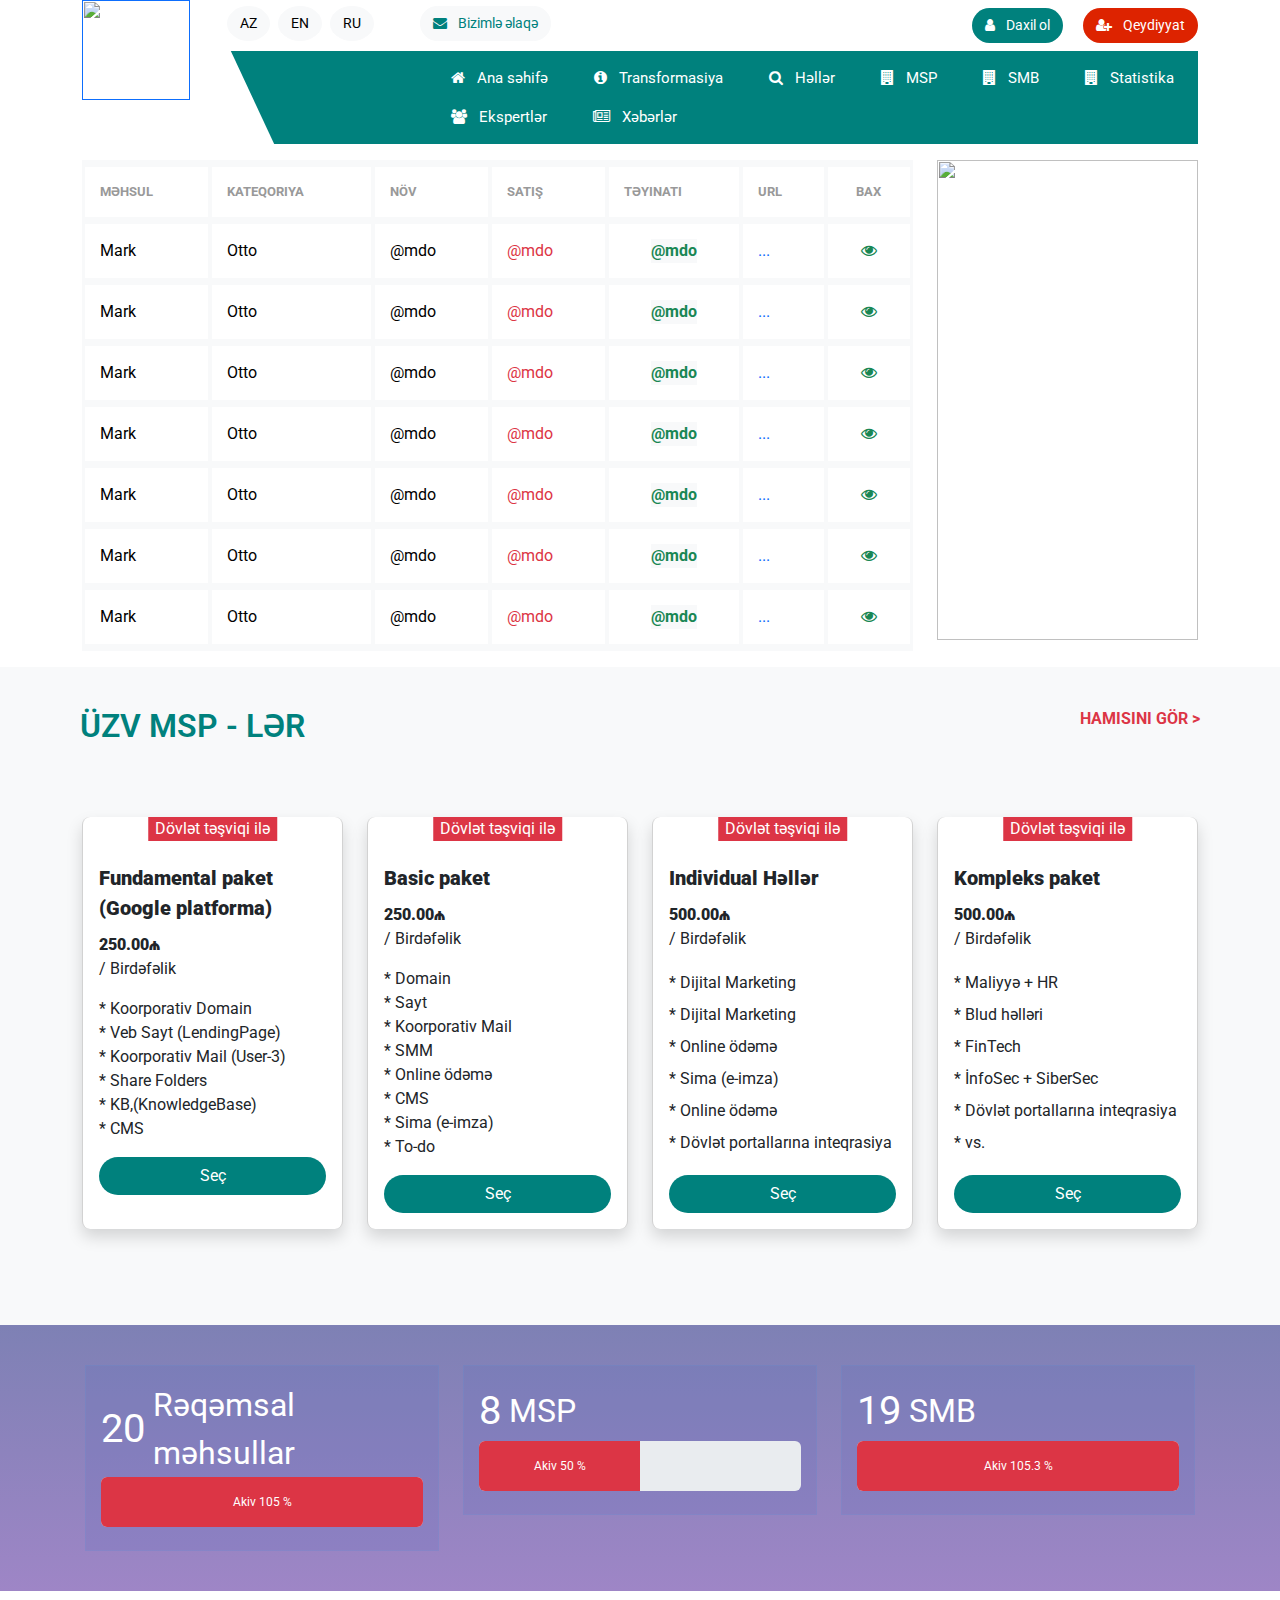
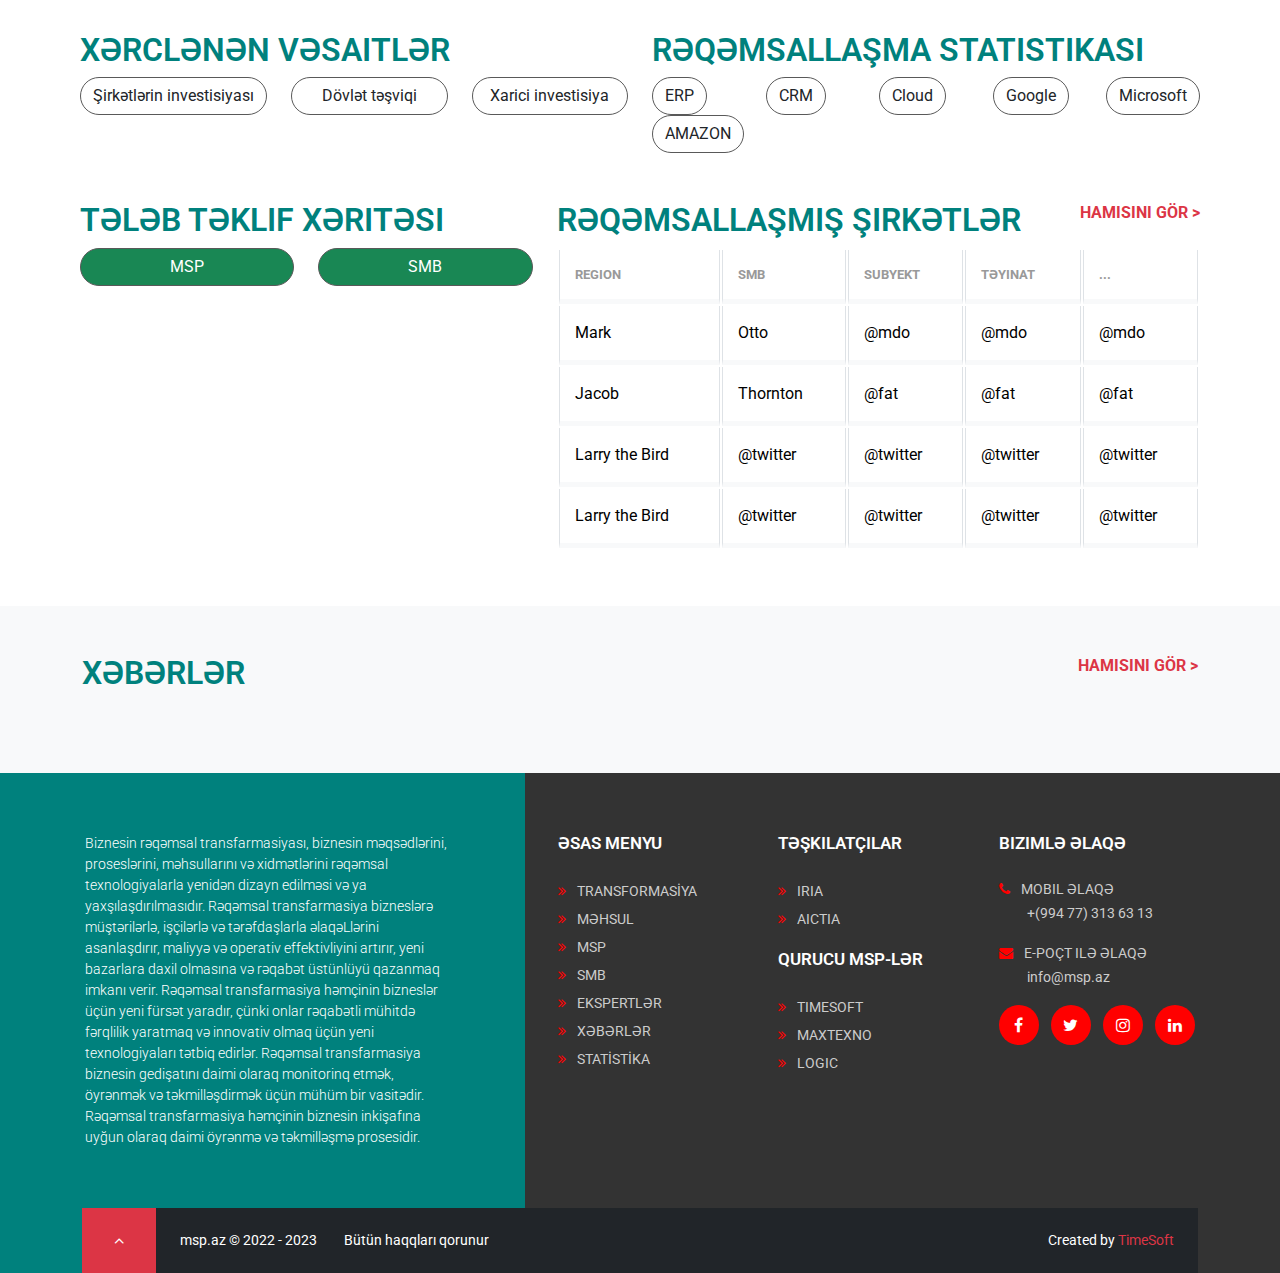
==== msp-admin/index.html @ 0e72c8ff "Add files via upload" ====
<!DOCTYPE html>
<html lang="en">

<head>
    <meta charset="UTF-8">
    <meta http-equiv="X-UA-Compatible" content="IE=edge">
    <meta name="viewport" content="width=device-width, initial-scale=1.0">
    <title>Ana Səhifə</title>
    <link rel="stylesheet" href="https://cdn.jsdelivr.net/npm/bootstrap@5.3.0/dist/css/bootstrap.min.css">
    <link rel="stylesheet" href="https://cdn.jsdelivr.net/npm/bootstrap@5.3.0/dist/js/bootstrap.bundle.min.js">
    <link rel="stylesheet" href="extra.css">
    <link rel="stylesheet" href="https://cdnjs.cloudflare.com/ajax/libs/font-awesome/4.7.0/css/font-awesome.min.css">
    <!-- owl carousel -->
    <link rel="stylesheet" href="https://cdnjs.cloudflare.com/ajax/libs/OwlCarousel2/2.3.4/assets/owl.carousel.min.css"
        integrity="sha512-tS3S5qG0BlhnQROyJXvNjeEM4UpMXHrQfTGmbQ1gKmelCxlSEBUaxhRBj/EFTzpbP4RVSrpEikbmdJobCvhE3g=="
        crossorigin="anonymous" referrerpolicy="no-referrer" />
    <link rel="stylesheet"
        href="https://cdnjs.cloudflare.com/ajax/libs/OwlCarousel2/2.3.4/assets/owl.theme.default.min.css"
        integrity="sha512-sMXtMNL1zRzolHYKEujM2AqCLUR9F2C4/05cdbxjjLSRvMQIciEPCQZo++nk7go3BtSuK9kfa/s+a4f4i5pLkw=="
        crossorigin="anonymous" referrerpolicy="no-referrer" />
</head>

<body>



    <header>

        <div class="container d-lg-flex">

            <a href="" class="logobefore">
                <img class="logo" src="/images/logomsp.png" alt="">
            </a>

            <div class="right-side mt-2">

                <div class="top-right-side text-end">

                    <button class="btn btn-login-color me-3 r20">

                        <i class="fa fa-user text-white me-2"></i>

                        <span class="text-white login">Daxil ol</span>

                    </button>

                    <button class="btn btn-registr-color r20">

                        <i class="fa fa-user-plus text-white me-2"></i>

                        <span class="text-white registr">Qeydiyyat</span>

                    </button>
                </div>

                <nav class="navbar navbar-expand-lg navcolor mt-2">

                    <div class="offcanvas offcanvas-end" tabindex="-1" id="navbarSupportedContent"
                        aria-labelledby="myLabel">

                        <div class="offcanvas-header">

                            <div class="offcanvas-title" id="myLabel">
                                <a href="">
                                    <img class="logo" src="/images/logomsp.png" alt="">
                                </a>

                                <div class="offcanvas-button">

                                    <button class="btn btn-login">

                                        <i class="text-white fa fa-user me-2"></i>

                                        <span class="text-white login">Daxil ol</span>

                                    </button>

                                    <button class="btn btn-registr">

                                        <i class="text-white fa fa-user me-2"></i>

                                        <span class="text-white registr">Qeydiyyat</span>

                                    </button>

                                </div>

                            </div>


                            <button type="button" class="btn-close text-reset" data-bs-dismiss="offcanvas"
                                aria-label="Kapat"></button>

                        </div>

                        <div class="offcanvas-body">

                            <ul class="navbar-nav">

                                <li class="nav-item">

                                    <a class="nav-link text-white" href="#">

                                        <i class="fa fa-home me-2"></i>

                                        <span class="btn-close-canvas">Ana səhifə</span>

                                    </a>

                                </li>

                                <li class="nav-item">

                                    <a class="nav-link text-white" href="#">

                                        <i class="fa fa-info-circle me-2"></i>

                                        <span class="btn-close-canvas">Transformasiya</span>

                                    </a>
                                </li>

                                <li class="nav-item">

                                    <a class="nav-link text-white" href="#">

                                        <i class="fa fa-search me-2">
                                            <!-- <img src="/images/gear.png" alt="" style="width:16px ;height:16px ;"> -->
                                        </i>

                                        <span class="btn-close-canvas">Həllər</span>

                                    </a>
                                </li>

                                <li class="nav-item">

                                    <a class="nav-link text-white" href="#">

                                        <i class="fa fa-building me-2"></i>

                                        <span class="btn-close-canvas">MSP</span>

                                    </a>
                                </li>

                                <li class="nav-item">

                                    <a class="nav-link text-white" href="#">

                                        <i class="fa fa-building me-2"></i>

                                        <span class="btn-close-canvas">SMB</span>

                                    </a>
                                </li>

                                <li class="nav-item">

                                    <a class="nav-link text-white" href="#">

                                        <i class="fa fa-building me-2"></i>

                                        <span class="btn-close-canvas">Statistika</span>

                                    </a>
                                </li>

                                <li class="nav-item">

                                    <a class="nav-link text-white" href="#">

                                        <i class="fa fa-users me-2"></i>

                                        <span class="btn-close-canvas">Ekspertlər</span>

                                    </a>
                                </li>

                                <li class="nav-item">

                                    <a class="nav-link text-white" href="#">

                                        <i class="fa fa-newspaper-o me-2"></i>

                                        <span class="btn-close-canvas">Xəbərlər</span>

                                    </a>
                                </li>

                                <li class="d-none d-lg-block">

                                    <a class="btn btn-light contact">

                                        <i class="fa fa-envelope me-2 textgreen"></i>

                                        <span class="textgreen btn-close-canvas">Bizimlə əlaqə</span>

                                    </a>

                                </li>

                                <hr>

                                <div class="offcanvas-lang d-lg-none">

                                    <div class="d-block mb-3">

                                        <i class=" fa fa-language me-2"></i>

                                        <span>Dili dəyişin</span>

                                    </div>

                                    <div class="d-flex">

                                        <li class="btn btn-light me-2">AZ</li>

                                        <li class="btn btn-light me-2">EN</li>

                                        <li class="btn btn-light ">RU</li>

                                    </div>

                                </div>

                            </ul>

                        </div>

                        <ul class="languages">

                            <li class="btn btn-light rounded-circle me-2">AZ</li>

                            <li class="btn btn-light rounded-circle me-2">EN</li>

                            <li class="btn btn-light rounded-circle">RU</li>

                        </ul>
                    </div>

                    <div class="ms-auto d-flex">

                        <li class="d-lg-none me-5 list-unstyled">

                            <a class="btn btn-light contact-us">

                                <i class="fa fa-envelope me-2"></i>

                                <span class="contact">Bizimlə əlaqə</span>

                            </a>

                        </li>

                        <button type="button" class="navbar-toggler" data-bs-toggle="offcanvas"
                            data-bs-toggle="collapse" data-bs-target="#navbarSupportedContent"
                            aria-label="menüyü açma kapama butonu" aria-expanded="false">

                            <span class="navbar-toggler-icon"></span>
                        </button>
                    </div>

                </nav>

            </div>
        </div>
    </header>

    <section class="section-one mt-3">

        <div class="container-lg">

            <div class="row">

                <div class="col-lg-9 col-md-12">

                    <div class="responsive-table border-0 w-100">

                        <table class="table table-bordered table-custom big-shadow">

                            <thead class="bg-white">

                                <tr>
                                    <th scope="col" class="text-uppercase">Məhsul</th>
                                    <th scope="col" class="text-uppercase">Kateqoriya</th>
                                    <th scope="col" class="text-uppercase">Növ</th>
                                    <th scope="col" class="text-uppercase">Satış</th>
                                    <th scope="col" class="text-uppercase">Təyinatı</th>
                                    <th scope="col" class="text-uppercase">Url</th>
                                    <th scope="col" class="text-uppercase d-flex justify-content-center">Bax</th>
                                </tr>

                            </thead>

                            <tbody class="nowrap">

                                <tr>
                                    <td>Mark</td>
                                    <td>Otto</td>
                                    <td>@mdo</td>
                                    <td class="text-danger">@mdo</td>
                                    <td class="text-success fw-bold d-flex justify-content-center">
                                        <span class="bg-light">
                                            @mdo
                                        </span>
                                    </td>
                                    <td class="text-primary">...</td>
                                    <td class="d-flex justify-content-center cursor">
                                        <a class="text-decoration-none">
                                            <i class="fa fa-eye text-success"></i>
                                        </a>
                                    </td>
                                </tr>
                                <tr>
                                    <td>Mark</td>
                                    <td>Otto</td>
                                    <td>@mdo</td>
                                    <td class="text-danger">@mdo</td>
                                    <td class="text-success fw-bold d-flex justify-content-center">
                                        <span class="bg-light">
                                            @mdo
                                        </span>
                                    </td>
                                    <td class="text-primary">...</td>
                                    <td class="d-flex justify-content-center cursor">
                                        <a class="text-decoration-none">
                                            <i class="fa fa-eye text-success"></i>
                                        </a>
                                    </td>
                                </tr>
                                <tr>
                                    <td>Mark</td>
                                    <td>Otto</td>
                                    <td>@mdo</td>
                                    <td class="text-danger">@mdo</td>
                                    <td class="text-success fw-bold d-flex justify-content-center">
                                        <span class="bg-light">
                                            @mdo
                                        </span>
                                    </td>
                                    <td class="text-primary">...</td>
                                    <td class="d-flex justify-content-center cursor">
                                        <a class="text-decoration-none">
                                            <i class="fa fa-eye text-success"></i>
                                        </a>
                                    </td>
                                </tr>
                                <tr>
                                    <td>Mark</td>
                                    <td>Otto</td>
                                    <td>@mdo</td>
                                    <td class="text-danger">@mdo</td>
                                    <td class="text-success fw-bold d-flex justify-content-center">
                                        <span class="bg-light">
                                            @mdo
                                        </span>
                                    </td>
                                    <td class="text-primary">...</td>
                                    <td class="d-flex justify-content-center cursor">
                                        <a class="text-decoration-none">
                                            <i class="fa fa-eye text-success"></i>
                                        </a>
                                    </td>
                                </tr>
                                <tr>
                                    <td>Mark</td>
                                    <td>Otto</td>
                                    <td>@mdo</td>
                                    <td class="text-danger">@mdo</td>
                                    <td class="text-success fw-bold d-flex justify-content-center">
                                        <span class="bg-light">
                                            @mdo
                                        </span>
                                    </td>
                                    <td class="text-primary">...</td>
                                    <td class="d-flex justify-content-center cursor">
                                        <a class="text-decoration-none">
                                            <i class="fa fa-eye text-success"></i>
                                        </a>
                                    </td>
                                </tr>
                                <tr>
                                    <td>Mark</td>
                                    <td>Otto</td>
                                    <td>@mdo</td>
                                    <td class="text-danger">@mdo</td>
                                    <td class="text-success fw-bold d-flex justify-content-center">
                                        <span class="bg-light">
                                            @mdo
                                        </span>
                                    </td>
                                    <td class="text-primary">...</td>
                                    <td class="d-flex justify-content-center cursor">
                                        <a class="text-decoration-none">
                                            <i class="fa fa-eye text-success"></i>
                                        </a>
                                    </td>
                                </tr>
                                <tr>
                                    <td>Mark</td>
                                    <td>Otto</td>
                                    <td>@mdo</td>
                                    <td class="text-danger">@mdo</td>
                                    <td class="text-success fw-bold d-flex justify-content-center">
                                        <span class="bg-light">
                                            @mdo
                                        </span>
                                    </td>
                                    <td class="text-primary">...</td>
                                    <td class="d-flex justify-content-center cursor">
                                        <a class="text-decoration-none">
                                            <i class="fa fa-eye text-success"></i>
                                        </a>
                                    </td>
                                </tr>
                            </tbody>

                        </table>
                    </div>

                </div>

                <div class="col-lg-3 col-md-12">

                    <img src="/images/banner.png" alt="" class="banner">

                </div>

            </div>

        </div>

    </section>

    <section class="section-two bg-light">

        <div class="container p4010">

            <div class="section-title d-flex justify-content-between">

                <h3 class="text-uppercase textcolor pb-4 cursor">Üzv msp - lər</h3>

                <p class="text-uppercase text-danger cursor"> Hamısını gör ></p>

            </div>

            <div class="owl-carousel owl-theme cursor mb-5">

                <div class="card zoom-img border-0 rounded-0 overflow-hidden">

                    <div class="img-style overflow-hidden">

                        <img src="/images/destec.jpg" class="img-fluid">

                    </div>
                    <div class="card-body text-center bg-white">

                        <p class="card-text">Some content</p>

                    </div>
                </div>

                <div class="card zoom-img border-0 rounded-0 overflow-hidden">

                    <div class="img-style overflow-hidden">

                        <img src="/images/image-80.jpg" class="img-fluid">

                    </div>
                    <div class="card-body text-center bg-white">

                        <p class="card-text">Some content</p>

                    </div>
                </div>

                <div class="card zoom-img border-0 rounded-0 overflow-hidden">

                    <div class="img-style overflow-hidden">

                        <img src="/images/max.png" class="img-fluid">

                    </div>
                    <div class="card-body text-center bg-white">

                        <p class="card-text">Some content</p>

                    </div>
                </div>

                <div class="card zoom-img border-0 rounded-0 overflow-hidden">

                    <div class="img-style overflow-hidden">

                        <img src="/images/noLogo.jpg" class="img-fluid">

                    </div>
                    <div class="card-body text-center bg-white">

                        <p class="card-text">Some content</p>

                    </div>
                </div>

                <div class="card zoom-img border-0 rounded-0 overflow-hidden">

                    <div class="img-style overflow-hidden">

                        <img src="/images/timesoft.jpg" class="img-fluid">

                    </div>
                    <div class="card-body text-center bg-white">

                        <p class="card-text">Some content</p>

                    </div>
                </div>

                <div class="card zoom-img border-0 rounded-0 overflow-hidden">

                    <div class="img-style overflow-hidden">

                        <img src="/images/wegros.jpg" class="img-fluid">

                    </div>
                    <div class="card-body text-center bg-white">

                        <p class="card-text">Some content</p>

                    </div>
                </div>

                <div class="card zoom-img border-0 rounded-0 overflow-hidden">

                    <div class="img-style overflow-hidden">

                        <img src="/images/yer.jpg" class="img-fluid">

                    </div>
                    <div class="card-body text-center bg-white">

                        <p class="card-text">Some content</p>
                    </div>
                </div>
            </div>
        </div>

    </section>

    <section class="section-three bg-light">

        <div class="container pb-5">

            <div class="row d-flex text-center">

                <div class="col-12 col-md-6 col-lg-6 col-xl-3 pb-5">

                    <div
                        class="card postion-relative d-block border-top-0 border-bottom-0 p-3 shadow h-100 w-100 rounded-3 text-start">

                        <div
                            class="bg-danger w-50 text-white text-center mb-4 position-absolute top-0 start-50 translate-middle-x">
                            Dövlət təşviqi ilə</div>

                        <div class="fw900 fs20 mp1015">Fundamental paket (Google platforma)</div>

                        <div class="fw900 fs40"> 250.00₼</div>

                        <div class="mb-3">/ Birdəfəlik</div>

                        <div>
                            <span>*</span>
                            <span>Koorporativ Domain</span>
                        </div>

                        <div>
                            <span>*</span>
                            <span>Veb Sayt (LendingPage)</span>
                        </div>

                        <div>
                            <span>*</span>
                            <span>Koorporativ Mail (User-3)</span>
                        </div>

                        <div>
                            <span>*</span>
                            <span>Share Folders</span>
                        </div>

                        <div>
                            <span>*</span>
                            <span>KB,(KnowledgeBase)</span>
                        </div>

                        <div class="mb-3">
                            <span>*</span>
                            <span>CMS</span>
                        </div>

                        <button type="button" class="btn w-100 rounded-5 text-white">Seç</button>

                    </div>
                </div>

                <div class="col-12 col-md-6 col-lg-6 col-xl-3 pb-5">

                    <div class="card d-block border-top-0 border-bottom-0 p-3 shadow h-100 rounded-3 text-start">

                        <div
                            class="bg-danger w-50 text-white text-center position-absolute top-0 start-50 translate-middle-x">
                            Dövlət təşviqi ilə</div>

                        <div class="fw900 fs20 mp1015">Basic paket</div>

                        <div class="fw900 fs40">250.00₼</div>

                        <div class="mb-3">/ Birdəfəlik</div>

                        <div>
                            <span>*</span>
                            <span>Domain</span>
                        </div>

                        <div>
                            <span>*</span>
                            <span>Sayt</span>
                        </div>

                        <div>
                            <span>*</span>
                            <span>Koorporativ Mail</span>
                        </div>

                        <div>
                            <span>*</span>
                            <span>SMM</span>
                        </div>

                        <div>
                            <span>*</span>
                            <span>Online ödəmə</span>
                        </div>

                        <div>
                            <span>*</span>
                            <span>CMS</span>
                        </div>

                        <div>
                            <span>*</span>
                            <span>Sima (e-imza)</span>
                        </div>

                        <div class="mb-3">
                            <span>*</span>
                            <span>To-do</span>
                        </div>

                        <button type="button" class="btn w-100 rounded-5 text-white">Seç</button>

                    </div>
                </div>
                <div class="col-12 col-md-6 col-lg-6 col-xl-3 pb-5">

                    <div class="card d-block border-top-0 border-bottom-0 p-3 shadow h-100 rounded-3 text-start">

                        <div
                            class="bg-danger w-50 text-white text-center position-absolute top-0 start-50 translate-middle-x">
                            Dövlət təşviqi ilə</div>

                        <div class="fw900 fs20 mp1015">Individual Həllər</div>

                        <div class="fw900 fs40">500.00₼</div>

                        <div class="mb-3">/ Birdəfəlik</div>

                        <div class="lh-lg">
                            <span>*</span>
                            <span>Dijital Marketing</span>
                        </div>

                        <div class="lh-lg">
                            <span>*</span>
                            <span>Dijital Marketing</span>
                        </div>

                        <div class="lh-lg">
                            <span>*</span>
                            <span>Online ödəmə</span>
                        </div>

                        <div class="lh-lg">
                            <span>*</span>
                            <span>Sima (e-imza)</span>
                        </div>

                        <div class="lh-lg">
                            <span>*</span>
                            <span>Online ödəmə</span>
                        </div>

                        <div class="mb-3 lh-lg">
                            <span>*</span>
                            <span>Dövlət portallarına inteqrasiya</span>
                        </div>

                        <button type="button" class="btn w-100 rounded-5 text-white">Seç</button>

                    </div>
                </div>
                <div class="col-12 col-md-6 col-lg-6 col-xl-3 pb-5">

                    <div class="card d-block border-top-0 border-bottom-0 p-3 shadow h-100 rounded-3 text-start">

                        <div
                            class="bg-danger w-50 text-white text-center position-absolute top-0 start-50 translate-middle-x">
                            Dövlət təşviqi ilə</div>

                        <div class="fw900 fs20 mp1015">Kompleks paket</div>

                        <div class="fw900 fs40">500.00₼</div>

                        <div class="mb-3">/ Birdəfəlik</div>

                        <div class="lh-lg">
                            <span>*</span>
                            <span>Maliyyə + HR</span>
                        </div>

                        <div class="lh-lg">
                            <span>*</span>
                            <span>Blud həlləri</span>
                        </div>

                        <div class="lh-lg">
                            <span>*</span>
                            <span>FinTech</span>
                        </div>

                        <div class="lh-lg">
                            <span>*</span>
                            <span>İnfoSec + SiberSec</span>
                        </div>

                        <div class="lh-lg">
                            <span>*</span>
                            <span>Dövlət portallarına inteqrasiya</span>
                        </div>

                        <div class="mb-3 lh-lg">
                            <span>*</span>
                            <span>vs.</span>
                        </div>

                        <button type="button" class="btn w-100 rounded-5 text-white">Seç</button>

                    </div>
                </div>
            </div>
        </div>
    </section>

    <section class="section-four bgpink">

        <div class="container p4015">

            <div class="row">

                <div class="col-lg-4 col-md-6">

                    <div class="card-custom text-white">

                        <div class="d-flex align-items-center card-header">

                            <div class="me-2 fs-1">20</div>

                            <div class="fs-2">Rəqəmsal məhsullar</div>

                        </div>

                        <div class="progress mb-2">

                            <div class="progress-bar bg-danger" role="progressbar" style="width: 105%;"
                                aria-valuenow="105" aria-valuemin="0" aria-valuemax="100">Akiv 105 %
                            </div>
                        </div>
                    </div>
                </div>

                <div class="col-lg-4 col-md-6">

                    <div class="card-custom text-white">

                        <div class="text-uppercase d-flex align-items-center card-header">

                            <div class="me-2 fs-1">8</div>

                            <div class="fs-2">msp</div>
                        </div>

                        <div class="progress mb-2">

                            <div class="progress-bar bg-danger" role="progressbar" style="width: 50%;"
                                aria-valuenow="105" aria-valuemin="0" aria-valuemax="100">Akiv 50 %
                            </div>
                        </div>
                    </div>
                </div>

                <div class="col-lg-4 col-md-6">

                    <div class="card-custom text-white">

                        <div class="text-uppercase d-flex align-items-center card-header">

                            <div class="me-2 fs-1">19</div>

                            <div class="fs-2">smb</div>
                        </div>

                        <div class="progress mb-2">

                            <div class="progress-bar bg-danger" role="progressbar" style="width: 105.3%;"
                                aria-valuenow="105" aria-valuemin="0" aria-valuemax="100">Akiv 105.3 %
                            </div>
                        </div>
                    </div>
                </div>
            </div>
        </div>

    </section>

    <section class="section-five">

        <div class="container p4010">

            <div class="row">

                <div class="col-xl-6 col-12 mb-5">

                    <h1 class="text-uppercase textcolor cursor">Xərclənən vəsaitlər</h1>

                    <div class="row">

                        <div class="col">

                            <button class="btn text-nowrap rounded-pill w-100">Şirkətlərin investisiyası</button>
                        </div>

                        <div class="col">

                            <button class="btn text-nowrap rounded-pill w-100"> Dövlət təşviqi</button>

                        </div>

                        <div class="col">

                            <button class="btn text-nowrap rounded-pill w-100">Xarici investisiya</button>
                        </div>
                    </div>
                </div>

                <div class="col-xl-6 col-12 mb-5">

                    <h1 class="text-uppercase textcolor cursor">Rəqəmsallaşma statistikası</h1>

                    <div class="row">

                        <div class="col">

                            <button class="btn text-nowrap rounded-pill">ERP</button>

                        </div>

                        <div class="col">

                            <button class="btn text-nowrap rounded-pill">CRM</button>

                        </div>

                        <div class="col">

                            <button class="btn text-nowrap rounded-pill">Cloud</button>

                        </div>

                        <div class="col">

                            <button class="btn text-nowrap rounded-pill">Google</button>

                        </div>

                        <div class="col">

                            <button class="btn text-nowrap rounded-pill">Microsoft</button>
                        </div>

                        <div class="col">

                            <button class="btn text-nowrap rounded-pill">AMAZON</button>

                        </div>
                    </div>

                </div>

                <div class="col-xl-5 col-12 mb-5 mb-xl-0">

                    <h1 class="text-uppercase textcolor">Tələb təklif xəritəsi</h1>

                    <div class="row">

                        <div class="col">

                            <button class="btn btn-success text-nowrap rounded-pill text-white w-100">MSP</button>
                        </div>

                        <div class="col">

                            <button class="btn btn-success text-nowrap rounded-pill text-white w-100">SMB</button>
                        </div>

                    </div>
                </div>

                <div class="col-xl-7 col-12">

                    <div class="section-title d-flex justify-content-between">

                        <h1 class="text-uppercase textcolor">Rəqəmsallaşmış şirkətlər</h1>

                        <p class="text-uppercase text-danger cursor"> Hamısını gör ></p>

                    </div>

                    <div class="section-table">

                        <div class="table-responsive border-0 w-100">

                            <table class="table table-bordered table-custom bg-gray">

                                <thead class="bg-white">
                                    <tr>

                                        <th scope="col" class="text-uppercase">REGION</th>
                                        <th scope="col" class="text-uppercase">Smb</th>
                                        <th scope="col" class="text-uppercase">Subyekt</th>
                                        <th scope="col" class="text-uppercase">Təyinat</th>
                                        <th scope="col" class="text-uppercase">...</th>

                                    </tr>
                                </thead>

                                <tbody class="nowrap">
                                    <tr>

                                        <td>Mark</td>
                                        <td>Otto</td>
                                        <td>@mdo</td>
                                        <td>@mdo</td>
                                        <td>@mdo</td>

                                    </tr>
                                    <tr>

                                        <td>Jacob</td>
                                        <td>Thornton</td>
                                        <td>@fat</td>
                                        <td>@fat</td>
                                        <td>@fat</td>

                                    </tr>
                                    <tr>

                                        <td>Larry the Bird</td>
                                        <td>@twitter</td>
                                        <td>@twitter</td>
                                        <td>@twitter</td>
                                        <td>@twitter</td>

                                    </tr>
                                    <tr>

                                        <td>Larry the Bird</td>
                                        <td>@twitter</td>
                                        <td>@twitter</td>
                                        <td>@twitter</td>
                                        <td>@twitter</td>

                                    </tr>
                                </tbody>
                            </table>
                        </div>
                    </div>
                </div>
            </div>
        </div>
    </section>

    <section class="section-six bg-light pt-5 pb-5">

        <div class="container p4010">

            <div class="section-title d-flex justify-content-between">

                <h3 class="text-uppercase textcolor pb-4 cursor">Xəbərlər</h3>

                <p class="text-uppercase text-danger cursor"> Hamısını gör ></p>

            </div>

            <div class="owl-carousel owl-theme cursor">

                <div class="card zoom-img border-0 rounded-0">
                    <div class="img-style overflow-hidden">
                        <img src="images/326-1682561240.jpg" class="img-fluid">
                    </div>
                    <div class="card-body">
                        <div class="pb-2">
                            <i class="fa fa-calendar text-danger">
                            </i>
                            <span class="ps-2">Aug 12, 2020</span>
                        </div>
                        <span class="card-text fw-bolder">Lorem ipsum dolor sit amet consectetur
                            adipisicing elit</span>
                    </div>
                </div>

                <div class="card zoom-img border-0 rounded-0">
                    <div class="img-style overflow-hidden">

                        <img src="images/396-1682561340.jpg" class="img-fluid">
                    </div>
                    <div class="card-body">
                        <div class="pb-2">
                            <i class="fa fa-calendar text-danger">
                            </i>
                            <span class="ps-2">Aug 12, 2020</span>
                        </div>
                        <span class="card-text fw-bolder">Lorem ipsum dolor sit amet consectetur
                            adipisicing elit</span>
                    </div>
                </div>

                <div class="card zoom-img border-0 rounded-0">
                    <div class="img-style overflow-hidden">

                        <img src="images/537-1682560535.jpg" class="img-fluid">
                    </div>
                    <div class="card-body">
                        <div class="pb-2">
                            <i class="fa fa-calendar text-danger">
                            </i>
                            <span class="ps-2">Aug 12, 2020</span>
                        </div>
                        <span class="card-text fw-bolder">Lorem ipsum dolor sit amet consectetur
                            adipisicing elit</span>
                    </div>
                </div>

                <div class="card zoom-img border-0 rounded-0">
                    <div class="img-style overflow-hidden">

                        <img src="images/851-1682561037.jpg" class="img-fluid">
                    </div>
                    <div class="card-body">
                        <div class="pb-2">
                            <i class="fa fa-calendar text-danger">
                            </i>
                            <span class="ps-2">Aug 12, 2020</span>
                        </div>
                        <span class="card-text fw-bolder">Lorem ipsum dolor sit amet consectetur
                            adipisicing elit</span>
                    </div>
                </div>

                <div class="card zoom-img border-0 rounded-0">
                    <div class="img-style overflow-hidden">

                        <img src="images/770-1682560714.jpg" class="img-fluid">
                    </div>
                    <div class="card-body">
                        <div class="pb-2">
                            <i class="fa fa-calendar text-danger">
                            </i>
                            <span class="ps-2">Aug 12, 2020</span>
                        </div>
                        <span class="card-text fw-bolder">Lorem ipsum dolor sit amet consectetur
                            adipisicing elit</span>
                    </div>
                </div>

                <div class="card zoom-img border-0 rounded-0">
                    <div class="img-style overflow-hidden">

                        <img src="images/509-1682560820.jpg" class="img-fluid">
                    </div>
                    <div class="card-body">

                        <div class="pb-2">
                            <i class="fa fa-calendar text-danger">
                            </i>
                            <span class="ps-2">Aug 12, 2020</span>
                        </div>
                        <span class="card-text fw-bolder">Lorem ipsum dolor sit amet consectetur
                            adipisicing elit</span>

                    </div>
                </div>

                <div class="card zoom-img border-0 rounded-0">
                    <div class="img-style overflow-hidden">

                        <img src="images/986-1682560605.jpg" class="img-fluid">
                    </div>
                    <div class="card-body">

                        <div class="pb-2">
                            <i class="fa fa-calendar text-danger">
                            </i>
                            <span class="ps-2">Aug 12, 2020</span>
                        </div>
                        <span class="card-text fw-bolder">Lorem ipsum dolor sit amet consectetur
                            adipisicing elit</span>

                    </div>
                </div>
            </div>
        </div>
    </section>

    <footer>

        <div class="container top-side">

            <div class="row">

                <div class="col-12 col-lg-5 text-white">

                    <p class="footer-description">
                        Biznesin rəqəmsal transfarmasiyası, biznesin məqsədlərini, proseslərini, məhsullarını və
                        xidmətlərini rəqəmsal texnologiyalarla yenidən dizayn edilməsi və ya
                        yaxşılaşdırılmasıdır.
                        Rəqəmsal transfarmasiya bizneslərə müştərilərlə, işçilərlə və tərəfdaşlarla əlaqəLlərini
                        asanlaşdırır, maliyyə və operativ effektivliyini artırır, yeni bazarlara daxil olmasına
                        və
                        rəqabət üstünlüyü qazanmaq imkanı verir. Rəqəmsal transfarmasiya həmçinin bizneslər üçün
                        yeni
                        fürsət yaradır, çünki onlar rəqabətli mühitdə fərqlilik yaratmaq və innovativ olmaq üçün
                        yeni
                        texnologiyaları tətbiq edirlər. Rəqəmsal transfarmasiya biznesin gedişatını daimi olaraq
                        monitorinq etmək, öyrənmək və təkmilləşdirmək üçün mühüm bir vasitədir. Rəqəmsal
                        transfarmasiya
                        həmçinin biznesin inkişafına uyğun olaraq daimi öyrənmə və təkmilləşmə prosesidir.
                    </p>
                </div>
                <div class="col-12 col-lg-7 text-white footer-all">

                    <div class="row">

                        <div class="col-md-4 col-sm-6 first">

                            <div>
                                <h4 class="text-uppercase mb-4">Əsas menyu</h4>

                                <ul class="lh-lg">
                                    <li class="">
                                        <a href="">
                                            <i class="fa fa-angle-double-right me-2"></i>
                                            <span class="text-white">TRANSFORMASİYA</span>
                                        </a>
                                    </li>
                                    <li>
                                        <a href="">
                                            <i class="fa fa-angle-double-right me-2"></i>
                                            <span class="text-white">MƏHSUL</span>
                                        </a>
                                    </li>
                                    <li>
                                        <a href="">
                                            <i class="fa fa-angle-double-right me-2"></i>
                                            <span class="text-white">MSP</span>
                                        </a>
                                    </li>
                                    <li>
                                        <a href="">
                                            <i class="fa fa-angle-double-right me-2"></i>
                                            <span class="text-white">SMB</span>
                                        </a>
                                    </li>
                                    <li>
                                        <a href="">
                                            <i class="fa fa-angle-double-right me-2"></i>
                                            <span class="text-white">EKSPERTLƏR</span>

                                        </a>
                                    </li>
                                    <li>
                                        <a href="">
                                            <i class="fa fa-angle-double-right me-2"></i>
                                            <span class="text-white">XƏBƏRLƏR</span>
                                        </a>
                                    </li>
                                    <li>
                                        <a href="">
                                            <i class="fa fa-angle-double-right me-2"></i>
                                            <span class="text-white">STATİSTİKA</span>
                                        </a>
                                    </li>
                                </ul>
                            </div>


                        </div>
                        <div class="col-md-4 col-sm-6 second">

                            <div>
                                <h4 class="text-uppercase mb-4">Təşkilatçılar</h4>

                                <ul class="lh-lg">
                                    <li class="">
                                        <a href="">
                                            <i class="fa fa-angle-double-right me-2"></i>
                                            <span class="text-white">IRIA</span>
                                        </a>
                                    </li>
                                    <li>
                                        <a href="">
                                            <i class="fa fa-angle-double-right me-2"></i>
                                            <span class="text-white">AICTIA</span>
                                        </a>
                                    </li>

                                </ul>

                                <h4 class="text-uppercase mb-4">Qurucu msp-lər</h4>

                                <ul class="lh-lg">
                                    <li class="">
                                        <a href="">
                                            <i class="fa fa-angle-double-right me-2"></i>
                                            <span class="text-white">TIMESOFT</span>
                                        </a>
                                    </li>
                                    <li>
                                        <a href="">
                                            <i class="fa fa-angle-double-right me-2"></i>
                                            <span class="text-white">MAXTEXNO</span>
                                        </a>
                                    </li>
                                    <li>
                                        <a href="">
                                            <i class="fa fa-angle-double-right me-2"></i>
                                            <span class="text-white">LOGIC</span>
                                        </a>
                                    </li>

                                </ul>
                            </div>

                        </div>
                        <div class="col-md-4 col-sm-6 third">
                            <div>
                                <h4 class="text-uppercase mb-4">Bizimlə əlaqə</h4>

                                <div class="row">

                                    <div class="col-12 mb-3">

                                        <a href="" class="text-white text-uppercase">
                                            <i class="fa fa-phone me-2"></i>
                                            <span class="">mobil əlaqə</span><br>
                                            <span class="number">+(994 77) 313 63 13</span>
                                        </a>

                                    </div>

                                    <div class="col-12 mb-3">

                                        <a href="" class="text-white">
                                            <i class="fa fa-envelope me-2"></i>
                                            <span class="text-uppercase">e-poçt ilə əlaqə</span><br>
                                            <span class="info">info@msp.az</span>
                                        </a>

                                    </div>

                                    <div class="col-12">

                                        <div class="social-contact">


                                            <a href="" class="social-custom rounded-circle fs-4">
                                                <i class="fa fa-facebook text-white fs-6"></i>

                                            </a>

                                            <a href="" class="social-custom rounded-circle fs-4">
                                                <i class="fa fa-twitter text-white fs-6"></i>

                                            </a>

                                            <a href="" class="social-custom rounded-circle fs-4">
                                                <i class="fa fa-instagram text-white fs-6"></i>

                                            </a>

                                            <a href="" class="social-custom rounded-circle fs-4">
                                                <i class="fa fa-linkedin text-white fs-6"></i>

                                            </a>
                                        </div>
                                    </div>
                                </div>
                            </div>
                        </div>
                    </div>
                </div>
            </div>
        </div>

        <div class="container text-white bottom-side">

            <div class="footer-custom bg-dark d-flex">

                <div class="bg-danger w80">
                    <span class="d-flex justify-content-center align-items-center h-100">
                        <i class="fa fa-angle-up text-white"></i>
                    </span>
                </div>
                <div class="d-flex bottom-text justify-content-between align-items-center ps-4 pe-4 w-100">
                    <div>

                        <span class="me-4">
                            msp.az © 2022 - 2023
                        </span>

                        <span>
                            Bütün haqqları qorunur
                        </span>
                    </div>

                    <div class="">

                        <span class="timesoft">
                            Created by
                            <span class="text-danger">TimeSoft</span>
                        </span>
                    </div>

                </div>
            </div>
        </div>
    </footer>





    <script src="https://cdn.jsdelivr.net/npm/@popperjs/core@2.11.8/dist/umd/popper.min.js"
        integrity="sha384-I7E8VVD/ismYTF4hNIPjVp/Zjvgyol6VFvRkX/vR+Vc4jQkC+hVqc2pM8ODewa9r"
        crossorigin="anonymous"></script>
    <script src="https://cdn.jsdelivr.net/npm/bootstrap@5.3.0/dist/js/bootstrap.min.js"
        integrity="sha384-fbbOQedDUMZZ5KreZpsbe1LCZPVmfTnH7ois6mU1QK+m14rQ1l2bGBq41eYeM/fS"
        crossorigin="anonymous"></script>
    <script src="https://cdnjs.cloudflare.com/ajax/libs/jquery/3.7.0/jquery.min.js"
        integrity="sha512-3gJwYpMe3QewGELv8k/BX9vcqhryRdzRMxVfq6ngyWXwo03GFEzjsUm8Q7RZcHPHksttq7/GFoxjCVUjkjvPdw=="
        crossorigin="anonymous" referrerpolicy="no-referrer"></script>
    <script src="https://cdnjs.cloudflare.com/ajax/libs/OwlCarousel2/2.3.4/owl.carousel.min.js"></script>

    <script src="index.js"></script>
</body>

</html>
---- msp-admin/extra.css ----
@import url('https://fonts.googleapis.com/css2?family=Roboto+Serif:ital,wght@0,100;0,200;1,100&family=Roboto:ital,wght@0,100;0,300;0,400;0,900;1,100;1,300;1,400;1,500;1,700;1,900&display=swap');

* {
    margin: 0;
    padding: 0;
    box-sizing: border-box;
    font-family: 'Roboto', sans-serif;
}

.cursor {
    cursor: pointer
}

/* header */

header .container a .logo {
    width: 108px;
    height: 100px;
    position: relative;
    z-index: 1;
}

header .container a.logobefore::before {
    content: '';
    position: absolute;
    background-color: #fff;
    transform: skewX(25deg);
    z-index: 1;
}

header .container .right-side .top-right-side .btn-login-color {
    background-color: #00817d;
    font-size: 14px;
    border-radius: 20px;
}

header .container .right-side .top-right-side .btn-registr-color {
    background-color: #dd2300;
    font-size: 14px;
    border-radius: 20px;
}

.navbar.navcolor {
    background-color: #00817d;
}

.navbar .offcanvas .navbar-nav .nav-item {
    padding: 0 15px;
}

.navbar .offcanvas .navbar-nav .nav-item:hover {
    background: rgba(255, 255, 255, .1);
    border-radius: 20px;
}

.navbar .offcanvas li .btn .textgreen {
    color: #00817d
}

.offcanvas .languages {
    list-style-type: none;
    display: flex;
    position: absolute;
    left: 5px;
    top: -45px;
}

.offcanvas .languages li {
    font-size: 14px;
}

.offcanvas .languages li:hover {
    background-color: #00817d;
    color: #fff;
}

.navbar .offcanvas .offcanvas-body .contact {
    position: absolute;
    left: 230px;
    top: -45px;
    border-radius: 50px;
    font-size: 14px;
    font-weight: 400;
}

@media screen and (max-width:992px) {
    header .container a .logo {
        position: absolute;
        z-index: 1;
        top: 12px;
        left: 20px;
        width: 60px;
        height: 60px;
    }

    header .container a.logobefore::before {
        display: none;
    }

    header .container .right-side .btn-login-color,
    .btn-registr-color {
        display: none;
    }

    header .container {
        max-width: 100%;

    }

    .navbar.navcolor {
        background-color: #fff;
    }

    .navbar .offcanvas .offcanvas-body {
        margin-top: 15px;
        background-color: #00817d;
        font-size: 16px;

    }

    .navbar .offcanvas .offcanvas-header .offcanvas-title .offcanvas-button {
        margin-left: 100px;
    }

    .navbar .offcanvas .offcanvas-header .offcanvas-title .offcanvas-button .btn-login {
        background-color: #00817d;
        font-size: 14px;
        border-radius: 20px;
    }

    .navbar .offcanvas .offcanvas-header .offcanvas-title .offcanvas-button .btn-registr {
        background-color: #dd2300;
        font-size: 14px;
        border-radius: 20px;

    }

    .navbar .offcanvas .offcanvas-body .offcanvas-lang {
        margin: 15px 15px;
        font-size: 16px;
        color: white;
    }

    .navbar .contact-us {
        border-radius: 50px;
        font-size: 14px;
        font-weight: 400;
    }

    .navbar .contact-us .fa-envelope,
    .contact {
        color: #00817d;
    }
}

@media screen and (min-width:992px) {

    .container .right-side .navbar {
        font-size: 13px;
    }

    .navbar .offcanvas-body .navbar-nav {
        flex-wrap: wrap;
        padding-left: 115px;
    }

    header .container a.logobefore::before {
        height: 140px;
        width: 140px;
    }
}

@media screen and (min-width:1200px) {
    .container .right-side .navbar {
        font-size: 15px;
    }

    .navbar .offcanvas-body .navbar-nav {
        padding-left: 238px;
    }

    header .container a.logobefore::before {
        height: 150px;
        width: 160px;
    }
}

@media screen and (min-width:1400px) {
    .container .right-side .navbar {
        font-size: 15px;
    }

    .navbar .offcanvas-body .navbar-nav {
        padding-left: 150px;
    }

    header .container a.logobefore::before {
        height: 110px;
        width: 140px;
    }
}

/* section one */
.table-custom {
    border-collapse: inherit;
    border-spacing: 2px;
}

.section-one .responsive-table .big-shadow {
    /* box-shadow: 0 0 40px 0 rgba(0, 0, 0, .1); */
    background-color: #f8f9fa;
}

.section-one .responsive-table .table-custom th {
    font-size: 13px;
    color: #999;
    border-bottom: 5px solid #f8f9fa;
    border-right: 1px solid #f8f9fa;
    border-left: 1px solid #f8f9fa;
    border-top: 5px solid #f8f9fa;

}

.section-one .responsive-table .table-custom td {
    border-bottom: 5px solid #f8f9fa;
    border-right: 1px solid #f8f9fa;
    border-left: 1px solid #f8f9fa;
}

.table-custom th {
    font-size: 13px;
    color: #999;
    border-bottom: 5px solid #f8f9fa;
}

.table-custom td {
    border-bottom: 5px solid #f8f9fa;
}

.table-custom thead tr th {
    padding: 15px;
}

.table-custom tbody tr td {
    padding: 15px;
}

tbody.nowrap {
    white-space: nowrap;
}

.banner {
    width: 100%;
    height: 480px;
    object-fit: cover;
}

@media screen and (max-width:604px) {
    .section-one .responsive-table {
        overflow-x: auto;
    }
}

@media screen and (max-width:992px) {
    .banner {
        object-fit: none;
    }
}

/* section two */
.section-two .container.p4010 {
    padding: 40px 10px;
}

.section-two .container .section-title .textcolor {
    color: #00817d;
    font-weight: 600;
    font-size: 32px;
}

.section-two .container .section-title p {
    font-weight: 700;
}

.section-two .card .card-body {
    color: #007ad9;
    font-weight: 600;
}

.section-two .container .owl-carousel .zoom-img .img-style {
    width: 100%;
}

.section-two .container .owl-carousel .zoom-img img {
    height: 180px;
    width: 100%;
    transition: transform 0.3s ease;
}

.section-two .container .owl-carousel .zoom-img:hover img {
    transform: scale(1.2);
}

@media screen and (max-width:570px) {
    .section-two .container .owl-carousel .zoom-img img {
        height: 360px;
    }
}
@media screen and (max-width:992px){
    .section-two .container .section-title .textcolor{
        font-size: 20px;
    }
}

/* section three */

.section-three .card .fw900 {
    font-weight: 900;
}

.section-three .card .fs20 {
    font-size: 20px;
}

.section-three.card .fs40 {
    font-size: 40px;
}

.section-three .card .mp1015 {
    margin: 15px 0 10px;
    padding: 15px 0 0px;
}

.section-three .card .btn {
    background-color: #00817d;
}

/* section four */
.section-four.bgpink {
    background: linear-gradient(rgba(71, 75, 149, .7), rgba(117, 82, 174, .7));

}

.section-four .p4015 {
    padding: 40px 15px 0;
}

.section-four .card-custom {
    border: 1px solid rgba(77, 174, 248, .1);
    background: rgba(94, 109, 190, .2);
    padding: 15px;
    margin-bottom: 40px;

}

.section-four .card-custom .progress {
    height: 50px;
}

/* section five */

.section-five .container .textcolor {
    color: #00817d;
    font-size: 32px;
    font-weight: 600;

}

.section-five .container.p4010 {
    padding: 40px 10px;
}

.section-five .container .section-title p {
    font-weight: 700;
}

.section-five .container .btn{
    border: 1px solid #595959;
    flex-wrap: wrap;
}

@media screen and (max-width:992px){
    .section-five .container .textcolor{
        font-size: 20px;
    }
}

/* section six */

.section-six .container .owl-carousel .zoom-img .img-style {
    width: 100%;
}

.section-six .container .owl-carousel .zoom-img img {

    height: 180px;
    transition: transform 0.3s ease;
}

.section-six .container .owl-carousel .zoom-img:hover img {
    transform: scale(1.2);
}

.section-six .container .section-title .textcolor {
    color: #00817d;
    font-weight: 600;
    font-size: 32px;
}

.section-six .container .section-title p {
    font-weight: 700;
}

.section-six .container .owl-carousel .card:hover {
    background-color: #00817d;
    color: #fff;
}

.section-six .card .card-body .pb-2 {
    font-weight: 300;
}

.section-six .card.zoom-img:hover .card-body i {
    color: #fff !important;
}
@media screen and (max-width:992px){
    .section-six .container .section-title .textcolor{
        font-size: 20px;
    }
}

/* footer */
footer {
    background-image: linear-gradient(to right, #00817d, 40%, #333 20%, #333 60%)
}

footer .container .fa {
    color: red;
}

footer .container.top-side {
    padding: 60px 15px 0;
}

footer .container .number,
.info {
    margin-left: 28px;
}

footer .container .bottom-text {
    font-size: 14px;
}

footer .container .footer-custom {
    height: 65px;
}

footer .container .w80 {
    width: 80px;
}

footer .container .footer-description {
    font-size: 14px;
    margin-bottom: 60px;
    font-weight: 300;
}

footer .container h4 {
    font-weight: 600;
}

footer .container ul {
    padding-left: 0;
}

footer .container ul li {
    list-style-type: none;
    font-size: 14px;

}

footer .container ul li a span {
    color: #ccc !important
}

footer .container ul li a span:hover {
    color: #fff !important;
}

footer .container ul li a {
    text-decoration: none;
}

footer .container a {
    text-decoration: none;
}

footer .top-side .third a {
    font-size: 14px;
    color: #ccc !important
}

footer .top-side .third a .number:hover {
    color: #007ad9;
}

footer .top-side .third a .info:hover {
    color: #007ad9;
}

footer .social-contact {
    display: flex;
    flex-wrap: wrap;
    gap: 12px;
}

footer .first,
.second,
.third {
    margin-bottom: 40px;
}

footer .social-contact .social-custom {
    display: flex;
    width: 40px;
    height: 40px;
    align-items: center;
    justify-content: center;
    background-color: red;
}

@media screen and (max-width:660px) {
    footer .container .bottom-text {
        flex-direction: column;
    }

    footer .container .first,
    .second {
        display: none;
    }
}

@media screen and (max-width:768px) {
    footer .top-side {
        max-width: 700px;
    }

    footer .container .bottom-text {
        display: block !important;
    }
}

@media screen and (max-width:992px) {
    footer {
        background: #333;
    }

    footer .container .footer-custom {
        height: 70px;
    }
}

@media screen and (min-width:992px) {
    footer {
        background-image: linear-gradient(to right, #00817d, 41%, #333 20%, #333 58%)
    }

    footer .footer-description {
        padding-right: 80px
    }
}

@media screen and (max-width:1400px) {
    footer .container h4 {
        font-size: 17px;
    }

    footer .container a {
        font-size: 14px;
    }
}
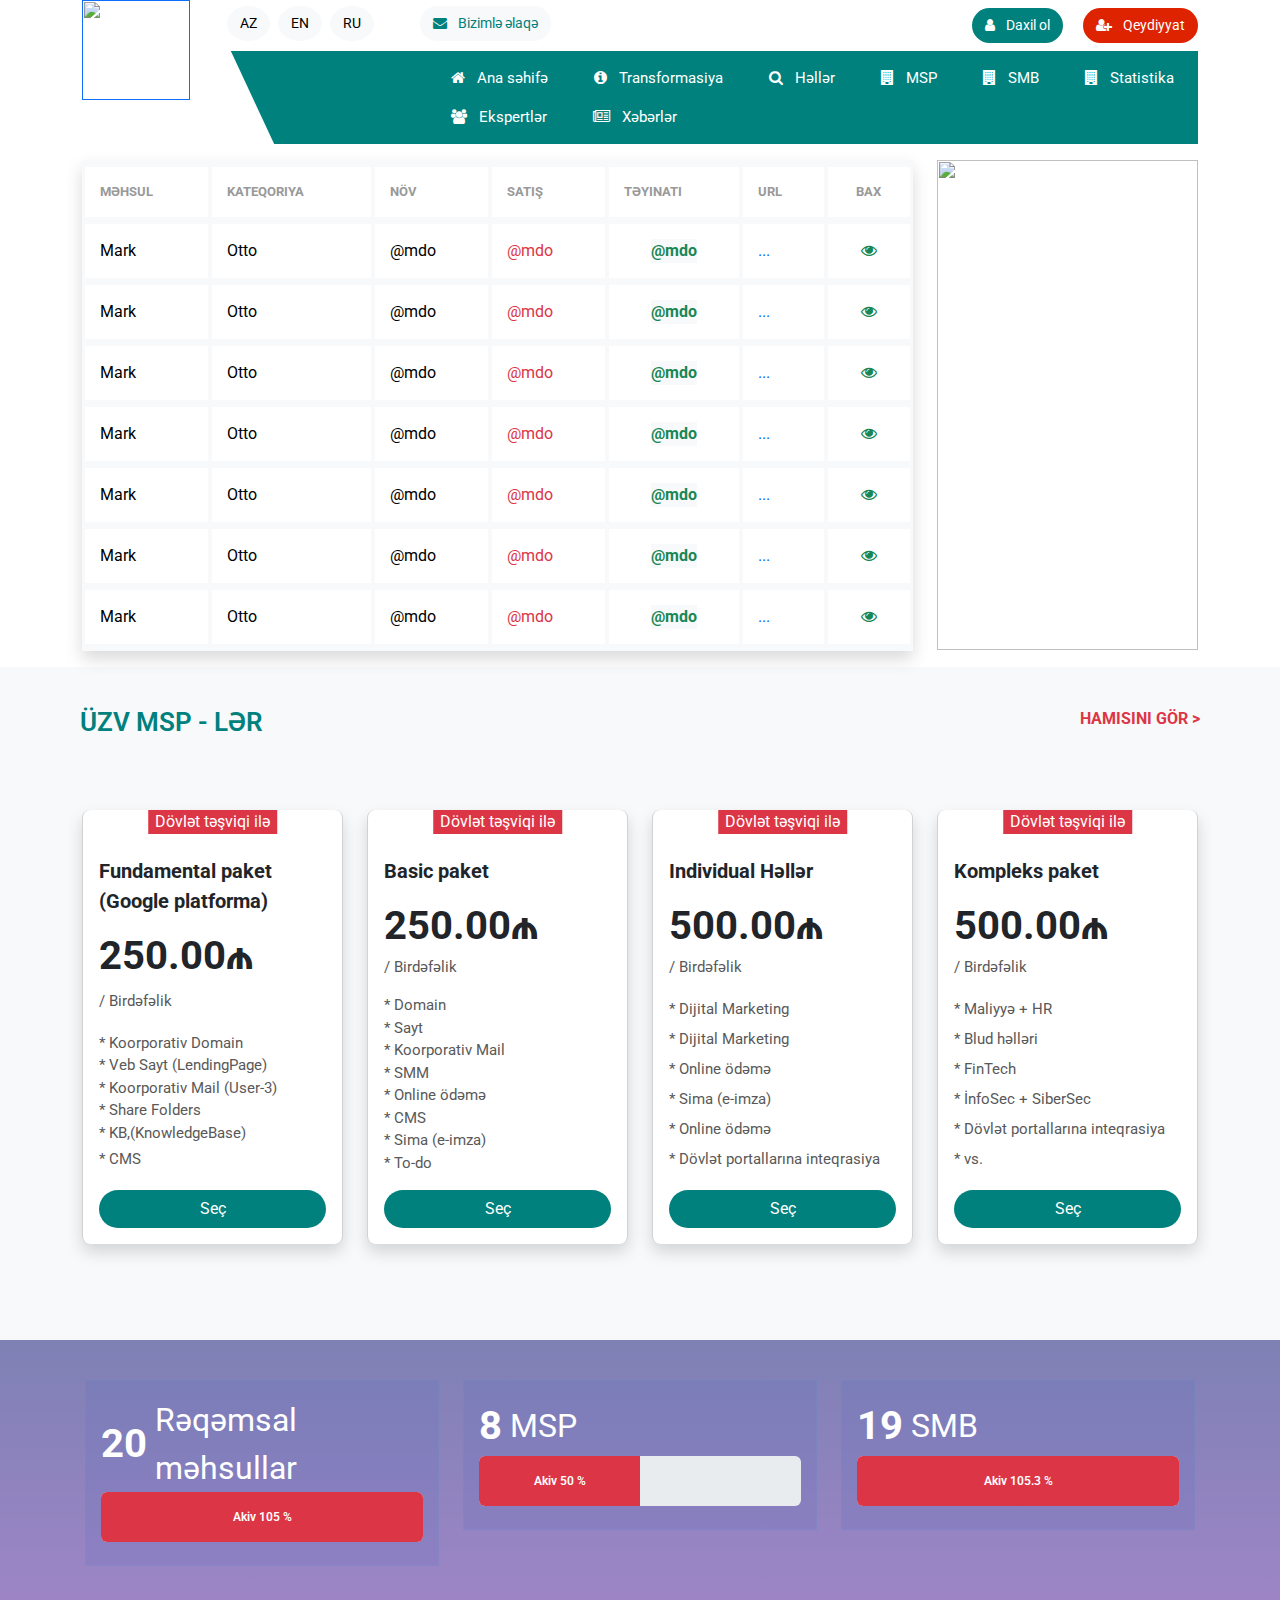
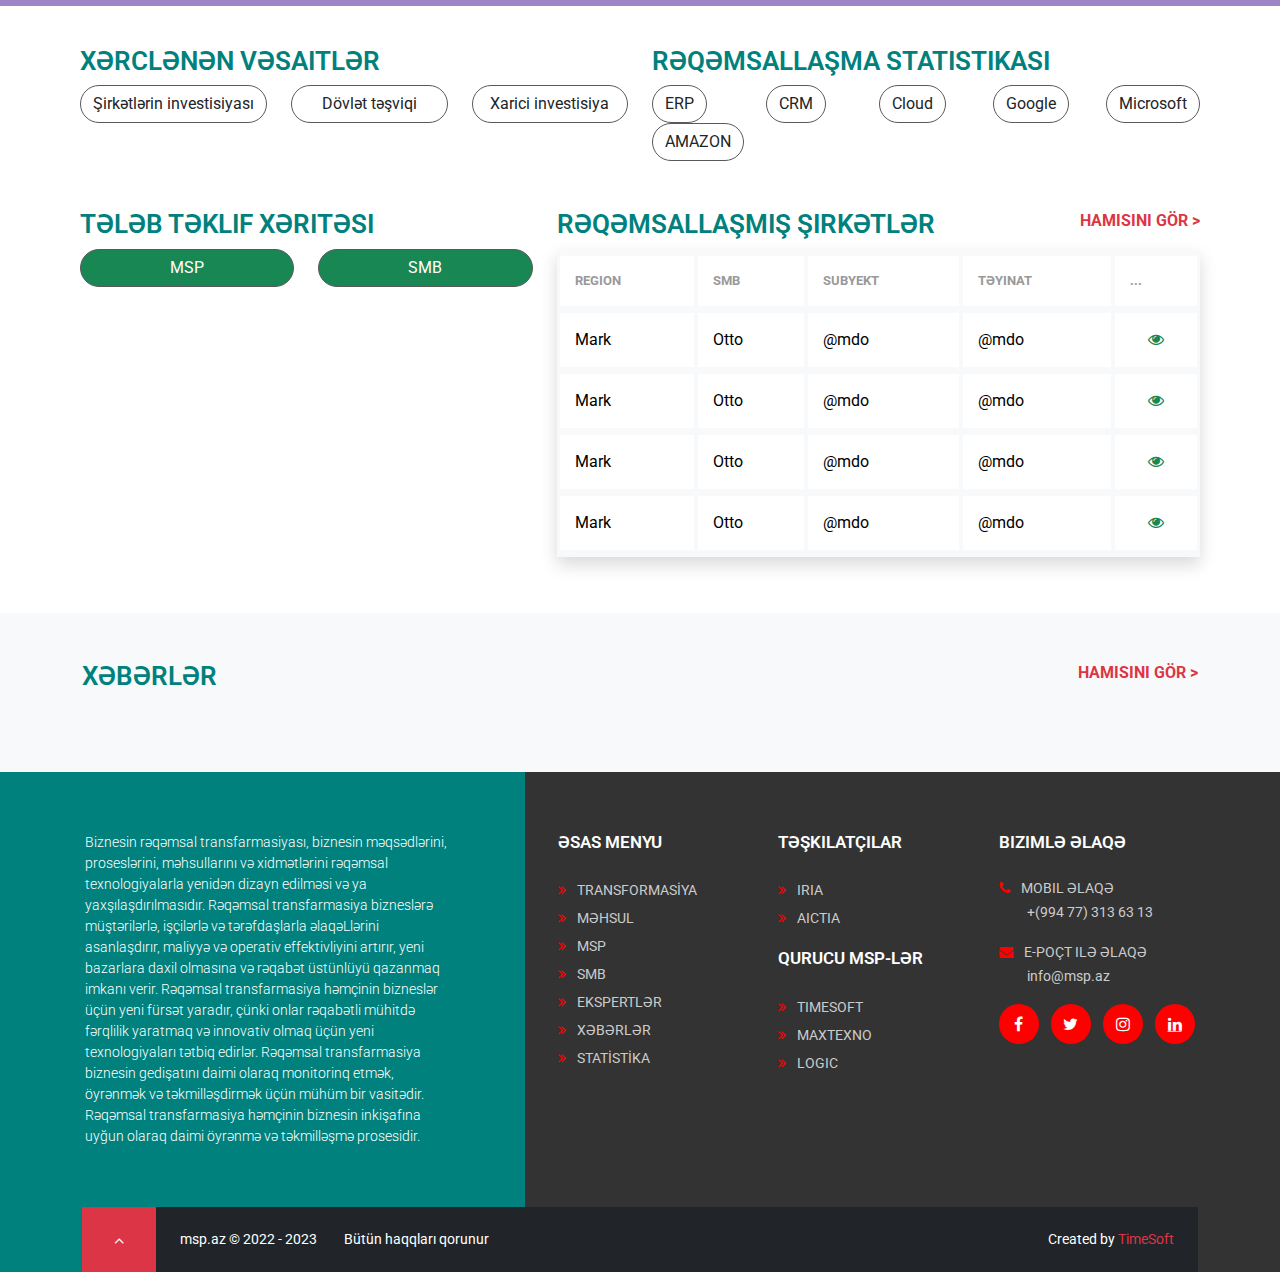
==== commit 8a42de46: "add indexjs page" ====
--- a/msp-admin/index.html
+++ b/msp-admin/index.html
@@ -22,8 +22,6 @@
 
 <body>
 
-
-
     <header>
 
         <div class="container d-lg-flex">
@@ -36,7 +34,7 @@
 
                 <div class="top-right-side text-end">
 
-                    <button class="btn btn-login-color me-3 r20">
+                    <button class="btn btn-login-color me-3 rounded-pill">
 
                         <i class="fa fa-user text-white me-2"></i>
 
@@ -44,7 +42,7 @@
 
                     </button>
 
-                    <button class="btn btn-registr-color r20">
+                    <button class="btn btn-registr-color rounded-pill">
 
                         <i class="fa fa-user-plus text-white me-2"></i>
 
@@ -87,9 +85,9 @@
 
                             </div>
 
-
                             <button type="button" class="btn-close text-reset" data-bs-dismiss="offcanvas"
-                                aria-label="Kapat"></button>
+                                aria-label="Kapat">
+                            </button>
 
                         </div>
 
@@ -124,9 +122,7 @@
 
                                     <a class="nav-link text-white" href="#">
 
-                                        <i class="fa fa-search me-2">
-                                            <!-- <img src="/images/gear.png" alt="" style="width:16px ;height:16px ;"> -->
-                                        </i>
+                                        <i class="fa fa-search me-2"></i>
 
                                         <span class="btn-close-canvas">Həllər</span>
 
@@ -258,11 +254,10 @@
                             aria-label="menüyü açma kapama butonu" aria-expanded="false">
 
                             <span class="navbar-toggler-icon"></span>
+
                         </button>
                     </div>
-
                 </nav>
-
             </div>
         </div>
     </header>
@@ -277,7 +272,7 @@
 
                     <div class="responsive-table border-0 w-100">
 
-                        <table class="table table-bordered table-custom big-shadow">
+                        <table class="table table-bordered table-custom big-shadow shadow">
 
                             <thead class="bg-white">
 
@@ -293,7 +288,7 @@
 
                             </thead>
 
-                            <tbody class="nowrap">
+                            <tbody class="text-nowrap">
 
                                 <tr>
                                     <td>Mark</td>
@@ -423,7 +418,7 @@
 
                 <div class="col-lg-3 col-md-12">
 
-                    <img src="/images/banner.png" alt="" class="banner">
+                    <img src="/images/banner.png" alt="" class="banner w-100 object-fit-cover">
 
                 </div>
 
@@ -435,13 +430,13 @@
 
     <section class="section-two bg-light">
 
-        <div class="container p4010">
+        <div class="container p-4010">
 
             <div class="section-title d-flex justify-content-between">
 
-                <h3 class="text-uppercase textcolor pb-4 cursor">Üzv msp - lər</h3>
-
-                <p class="text-uppercase text-danger cursor"> Hamısını gör ></p>
+                <h3 class="text-uppercase textcolor fw-semibold pb-4 cursor">Üzv msp - lər</h3>
+
+                <p class="text-uppercase text-danger fw-bold cursor"> Hamısını gör ></p>
 
             </div>
 
@@ -449,12 +444,12 @@
 
                 <div class="card zoom-img border-0 rounded-0 overflow-hidden">
 
-                    <div class="img-style overflow-hidden">
+                    <div class="img-style overflow-hidden w-100">
 
                         <img src="/images/destec.jpg" class="img-fluid">
 
                     </div>
-                    <div class="card-body text-center bg-white">
+                    <div class="card-body fw-semibold text-center bg-white">
 
                         <p class="card-text">Some content</p>
 
@@ -463,12 +458,12 @@
 
                 <div class="card zoom-img border-0 rounded-0 overflow-hidden">
 
-                    <div class="img-style overflow-hidden">
+                    <div class="img-style overflow-hidden w-100">
 
                         <img src="/images/image-80.jpg" class="img-fluid">
 
                     </div>
-                    <div class="card-body text-center bg-white">
+                    <div class="card-body fw-semibold text-center bg-white">
 
                         <p class="card-text">Some content</p>
 
@@ -477,12 +472,12 @@
 
                 <div class="card zoom-img border-0 rounded-0 overflow-hidden">
 
-                    <div class="img-style overflow-hidden">
+                    <div class="img-style overflow-hidden w-100">
 
                         <img src="/images/max.png" class="img-fluid">
 
                     </div>
-                    <div class="card-body text-center bg-white">
+                    <div class="card-body fw-semibold text-center bg-white">
 
                         <p class="card-text">Some content</p>
 
@@ -491,12 +486,12 @@
 
                 <div class="card zoom-img border-0 rounded-0 overflow-hidden">
 
-                    <div class="img-style overflow-hidden">
+                    <div class="img-style overflow-hidden w-100">
 
                         <img src="/images/noLogo.jpg" class="img-fluid">
 
                     </div>
-                    <div class="card-body text-center bg-white">
+                    <div class="card-body fw-semibold text-center bg-white">
 
                         <p class="card-text">Some content</p>
 
@@ -505,12 +500,12 @@
 
                 <div class="card zoom-img border-0 rounded-0 overflow-hidden">
 
-                    <div class="img-style overflow-hidden">
+                    <div class="img-style overflow-hidden w-100">
 
                         <img src="/images/timesoft.jpg" class="img-fluid">
 
                     </div>
-                    <div class="card-body text-center bg-white">
+                    <div class="card-body fw-semibold text-center bg-white">
 
                         <p class="card-text">Some content</p>
 
@@ -519,12 +514,12 @@
 
                 <div class="card zoom-img border-0 rounded-0 overflow-hidden">
 
-                    <div class="img-style overflow-hidden">
+                    <div class="img-style overflow-hidden w-100">
 
                         <img src="/images/wegros.jpg" class="img-fluid">
 
                     </div>
-                    <div class="card-body text-center bg-white">
+                    <div class="card-body fw-semibold text-center bg-white">
 
                         <p class="card-text">Some content</p>
 
@@ -533,12 +528,12 @@
 
                 <div class="card zoom-img border-0 rounded-0 overflow-hidden">
 
-                    <div class="img-style overflow-hidden">
+                    <div class="img-style overflow-hidden w-100">
 
                         <img src="/images/yer.jpg" class="img-fluid">
 
                     </div>
-                    <div class="card-body text-center bg-white">
+                    <div class="card-body fw-semibold text-center bg-white">
 
                         <p class="card-text">Some content</p>
                     </div>
@@ -563,41 +558,46 @@
                             class="bg-danger w-50 text-white text-center mb-4 position-absolute top-0 start-50 translate-middle-x">
                             Dövlət təşviqi ilə</div>
 
-                        <div class="fw900 fs20 mp1015">Fundamental paket (Google platforma)</div>
-
-                        <div class="fw900 fs40"> 250.00₼</div>
-
-                        <div class="mb-3">/ Birdəfəlik</div>
-
-                        <div>
-                            <span>*</span>
-                            <span>Koorporativ Domain</span>
-                        </div>
-
-                        <div>
-                            <span>*</span>
-                            <span>Veb Sayt (LendingPage)</span>
-                        </div>
-
-                        <div>
-                            <span>*</span>
-                            <span>Koorporativ Mail (User-3)</span>
-                        </div>
-
-                        <div>
-                            <span>*</span>
-                            <span>Share Folders</span>
-                        </div>
-
-                        <div>
-                            <span>*</span>
-                            <span>KB,(KnowledgeBase)</span>
-                        </div>
-
-                        <div class="mb-3">
-                            <span>*</span>
-                            <span>CMS</span>
-                        </div>
+                        <div class="fw-bolder fs20 mp1015">Fundamental paket (Google platforma)</div>
+
+                        <div class="fw-bolder fs-1"> 250.00₼</div>
+
+                        <div class=" text-gray">
+                            <div class="mb-3 lh-lg">/ Birdəfəlik</div>
+
+                            <div class="">
+                                <span>*</span>
+                                <span>Koorporativ Domain</span>
+                            </div>
+
+                            <div class="lh-base">
+                                <span>*</span>
+                                <span>Veb Sayt (LendingPage)</span>
+                            </div>
+
+                            <div class="lh-base">
+                                <span>*</span>
+                                <span>Koorporativ Mail (User-3)</span>
+                            </div>
+
+                            <div class="lh-base">
+
+                                <span>*</span>
+                                <span>Share Folders</span>
+                            </div>
+
+                            <div class="">
+
+                                <span>*</span>
+                                <span>KB,(KnowledgeBase)</span>
+                            </div>
+
+                            <div class="mb-3 lh-lg">
+                                <span>*</span>
+                                <span>CMS</span>
+                            </div>
+                        </div>
+
 
                         <button type="button" class="btn w-100 rounded-5 text-white">Seç</button>
 
@@ -612,52 +612,55 @@
                             class="bg-danger w-50 text-white text-center position-absolute top-0 start-50 translate-middle-x">
                             Dövlət təşviqi ilə</div>
 
-                        <div class="fw900 fs20 mp1015">Basic paket</div>
-
-                        <div class="fw900 fs40">250.00₼</div>
-
-                        <div class="mb-3">/ Birdəfəlik</div>
-
-                        <div>
-                            <span>*</span>
-                            <span>Domain</span>
-                        </div>
-
-                        <div>
-                            <span>*</span>
-                            <span>Sayt</span>
-                        </div>
-
-                        <div>
-                            <span>*</span>
-                            <span>Koorporativ Mail</span>
-                        </div>
-
-                        <div>
-                            <span>*</span>
-                            <span>SMM</span>
-                        </div>
-
-                        <div>
-                            <span>*</span>
-                            <span>Online ödəmə</span>
-                        </div>
-
-                        <div>
-                            <span>*</span>
-                            <span>CMS</span>
-                        </div>
-
-                        <div>
-                            <span>*</span>
-                            <span>Sima (e-imza)</span>
-                        </div>
-
-                        <div class="mb-3">
-                            <span>*</span>
-                            <span>To-do</span>
-                        </div>
-
+                        <div class="fw-bolder fs20 mp1015">Basic paket</div>
+
+                        <div class="fw-bolder fs-1">250.00₼</div>
+
+                        <div class=" text-gray">
+
+
+                            <div class="mb-3">/ Birdəfəlik</div>
+
+                            <div>
+                                <span>*</span>
+                                <span>Domain</span>
+                            </div>
+
+                            <div>
+                                <span>*</span>
+                                <span>Sayt</span>
+                            </div>
+
+                            <div>
+                                <span>*</span>
+                                <span>Koorporativ Mail</span>
+                            </div>
+
+                            <div>
+                                <span>*</span>
+                                <span>SMM</span>
+                            </div>
+
+                            <div>
+                                <span>*</span>
+                                <span>Online ödəmə</span>
+                            </div>
+
+                            <div>
+                                <span>*</span>
+                                <span>CMS</span>
+                            </div>
+
+                            <div>
+                                <span>*</span>
+                                <span>Sima (e-imza)</span>
+                            </div>
+
+                            <div class="mb-3">
+                                <span>*</span>
+                                <span>To-do</span>
+                            </div>
+                        </div>
                         <button type="button" class="btn w-100 rounded-5 text-white">Seç</button>
 
                     </div>
@@ -670,40 +673,44 @@
                             class="bg-danger w-50 text-white text-center position-absolute top-0 start-50 translate-middle-x">
                             Dövlət təşviqi ilə</div>
 
-                        <div class="fw900 fs20 mp1015">Individual Həllər</div>
-
-                        <div class="fw900 fs40">500.00₼</div>
-
-                        <div class="mb-3">/ Birdəfəlik</div>
-
-                        <div class="lh-lg">
-                            <span>*</span>
-                            <span>Dijital Marketing</span>
-                        </div>
-
-                        <div class="lh-lg">
-                            <span>*</span>
-                            <span>Dijital Marketing</span>
-                        </div>
-
-                        <div class="lh-lg">
-                            <span>*</span>
-                            <span>Online ödəmə</span>
-                        </div>
-
-                        <div class="lh-lg">
-                            <span>*</span>
-                            <span>Sima (e-imza)</span>
-                        </div>
-
-                        <div class="lh-lg">
-                            <span>*</span>
-                            <span>Online ödəmə</span>
-                        </div>
-
-                        <div class="mb-3 lh-lg">
-                            <span>*</span>
-                            <span>Dövlət portallarına inteqrasiya</span>
+                        <div class="fw-bolder fs20 mp1015">Individual Həllər</div>
+
+                        <div class="fw-bolder fs-1">500.00₼</div>
+
+                        <div class="text-gray">
+
+
+                            <div class="mb-3">/ Birdəfəlik</div>
+
+                            <div class="lh-lg">
+                                <span>*</span>
+                                <span>Dijital Marketing</span>
+                            </div>
+
+                            <div class="lh-lg">
+                                <span>*</span>
+                                <span>Dijital Marketing</span>
+                            </div>
+
+                            <div class="lh-lg">
+                                <span>*</span>
+                                <span>Online ödəmə</span>
+                            </div>
+
+                            <div class="lh-lg">
+                                <span>*</span>
+                                <span>Sima (e-imza)</span>
+                            </div>
+
+                            <div class="lh-lg">
+                                <span>*</span>
+                                <span>Online ödəmə</span>
+                            </div>
+
+                            <div class="mb-3 lh-lg">
+                                <span>*</span>
+                                <span>Dövlət portallarına inteqrasiya</span>
+                            </div>
                         </div>
 
                         <button type="button" class="btn w-100 rounded-5 text-white">Seç</button>
@@ -718,40 +725,44 @@
                             class="bg-danger w-50 text-white text-center position-absolute top-0 start-50 translate-middle-x">
                             Dövlət təşviqi ilə</div>
 
-                        <div class="fw900 fs20 mp1015">Kompleks paket</div>
-
-                        <div class="fw900 fs40">500.00₼</div>
-
-                        <div class="mb-3">/ Birdəfəlik</div>
-
-                        <div class="lh-lg">
-                            <span>*</span>
-                            <span>Maliyyə + HR</span>
-                        </div>
-
-                        <div class="lh-lg">
-                            <span>*</span>
-                            <span>Blud həlləri</span>
-                        </div>
-
-                        <div class="lh-lg">
-                            <span>*</span>
-                            <span>FinTech</span>
-                        </div>
-
-                        <div class="lh-lg">
-                            <span>*</span>
-                            <span>İnfoSec + SiberSec</span>
-                        </div>
-
-                        <div class="lh-lg">
-                            <span>*</span>
-                            <span>Dövlət portallarına inteqrasiya</span>
-                        </div>
-
-                        <div class="mb-3 lh-lg">
-                            <span>*</span>
-                            <span>vs.</span>
+                        <div class="fw-bolder fs20 mp1015">Kompleks paket</div>
+
+                        <div class="fw-bolder fs-1">500.00₼</div>
+
+                        <div class=" text-gray">
+
+                            <div class="mb-3">/ Birdəfəlik</div>
+
+                            <div class="lh-lg">
+                                <span>*</span>
+                                <span>Maliyyə + HR</span>
+                            </div>
+
+                            <div class="lh-lg">
+                                <span>*</span>
+                                <span>Blud həlləri</span>
+                            </div>
+
+                            <div class="lh-lg">
+                                <span>*</span>
+                                <span>FinTech</span>
+                            </div>
+
+                            <div class="lh-lg">
+                                <span>*</span>
+                                <span>İnfoSec + SiberSec</span>
+                            </div>
+
+                            <div class="lh-lg">
+                                <span>*</span>
+                                <span>Dövlət portallarına inteqrasiya</span>
+                            </div>
+
+                            <div class="mb-3 lh-lg">
+                                <span>*</span>
+                                <span>vs.</span>
+                            </div>
+
                         </div>
 
                         <button type="button" class="btn w-100 rounded-5 text-white">Seç</button>
@@ -764,7 +775,7 @@
 
     <section class="section-four bgpink">
 
-        <div class="container p4015">
+        <div class="container p-4015">
 
             <div class="row">
 
@@ -772,9 +783,9 @@
 
                     <div class="card-custom text-white">
 
-                        <div class="d-flex align-items-center card-header">
-
-                            <div class="me-2 fs-1">20</div>
+                        <div class="d-flex align-items-center">
+
+                            <div class="me-2 fs-1 fw-bolder">20</div>
 
                             <div class="fs-2">Rəqəmsal məhsullar</div>
 
@@ -782,7 +793,7 @@
 
                         <div class="progress mb-2">
 
-                            <div class="progress-bar bg-danger" role="progressbar" style="width: 105%;"
+                            <div class="progress-bar bg-danger fw-semibold" role="progressbar" style="width: 105%;"
                                 aria-valuenow="105" aria-valuemin="0" aria-valuemax="100">Akiv 105 %
                             </div>
                         </div>
@@ -793,16 +804,16 @@
 
                     <div class="card-custom text-white">
 
-                        <div class="text-uppercase d-flex align-items-center card-header">
-
-                            <div class="me-2 fs-1">8</div>
+                        <div class="text-uppercase d-flex align-items-center">
+
+                            <div class="me-2 fs-1 fw-bolder">8</div>
 
                             <div class="fs-2">msp</div>
                         </div>
 
                         <div class="progress mb-2">
 
-                            <div class="progress-bar bg-danger" role="progressbar" style="width: 50%;"
+                            <div class="progress-bar bg-danger fw-semibold" role="progressbar" style="width: 50%;"
                                 aria-valuenow="105" aria-valuemin="0" aria-valuemax="100">Akiv 50 %
                             </div>
                         </div>
@@ -813,16 +824,16 @@
 
                     <div class="card-custom text-white">
 
-                        <div class="text-uppercase d-flex align-items-center card-header">
-
-                            <div class="me-2 fs-1">19</div>
+                        <div class="text-uppercase d-flex align-items-center">
+
+                            <div class="me-2 fs-1 fw-bolder">19</div>
 
                             <div class="fs-2">smb</div>
                         </div>
 
                         <div class="progress mb-2">
 
-                            <div class="progress-bar bg-danger" role="progressbar" style="width: 105.3%;"
+                            <div class="progress-bar bg-danger fw-semibold" role="progressbar" style="width: 105.3%;"
                                 aria-valuenow="105" aria-valuemin="0" aria-valuemax="100">Akiv 105.3 %
                             </div>
                         </div>
@@ -835,13 +846,13 @@
 
     <section class="section-five">
 
-        <div class="container p4010">
+        <div class="container p-4010">
 
             <div class="row">
 
                 <div class="col-xl-6 col-12 mb-5">
 
-                    <h1 class="text-uppercase textcolor cursor">Xərclənən vəsaitlər</h1>
+                    <h3 class="text-uppercase textcolor fw-semibold cursor">Xərclənən vəsaitlər</h3>
 
                     <div class="row">
 
@@ -865,7 +876,7 @@
 
                 <div class="col-xl-6 col-12 mb-5">
 
-                    <h1 class="text-uppercase textcolor cursor">Rəqəmsallaşma statistikası</h1>
+                    <h3 class="text-uppercase textcolor fw-semibold cursor">Rəqəmsallaşma statistikası</h3>
 
                     <div class="row">
 
@@ -909,7 +920,7 @@
 
                 <div class="col-xl-5 col-12 mb-5 mb-xl-0">
 
-                    <h1 class="text-uppercase textcolor">Tələb təklif xəritəsi</h1>
+                    <h3 class="text-uppercase textcolor fw-semibold">Tələb təklif xəritəsi</h3>
 
                     <div class="row">
 
@@ -930,68 +941,78 @@
 
                     <div class="section-title d-flex justify-content-between">
 
-                        <h1 class="text-uppercase textcolor">Rəqəmsallaşmış şirkətlər</h1>
-
-                        <p class="text-uppercase text-danger cursor"> Hamısını gör ></p>
+                        <h3 class="text-uppercase textcolor fw-semibold">Rəqəmsallaşmış şirkətlər</h3>
+
+                        <p class="text-uppercase text-danger fw-bold cursor"> Hamısını gör ></p>
 
                     </div>
 
                     <div class="section-table">
-
-                        <div class="table-responsive border-0 w-100">
-
-                            <table class="table table-bordered table-custom bg-gray">
+                        <div class="responsive-table border-0 w-100">
+
+                            <table class="table table-bordered table-custom big-shadow shadow">
 
                                 <thead class="bg-white">
+
                                     <tr>
-
                                         <th scope="col" class="text-uppercase">REGION</th>
                                         <th scope="col" class="text-uppercase">Smb</th>
                                         <th scope="col" class="text-uppercase">Subyekt</th>
                                         <th scope="col" class="text-uppercase">Təyinat</th>
                                         <th scope="col" class="text-uppercase">...</th>
-
                                     </tr>
+
                                 </thead>
 
-                                <tbody class="nowrap">
+                                <tbody class="text-nowrap">
+
                                     <tr>
-
                                         <td>Mark</td>
                                         <td>Otto</td>
                                         <td>@mdo</td>
                                         <td>@mdo</td>
-                                        <td>@mdo</td>
-
+                                        <td class="d-flex justify-content-center cursor">
+                                            <a class="text-decoration-none">
+                                                <i class="fa fa-eye text-success"></i>
+                                            </a>
+                                        </td>
                                     </tr>
                                     <tr>
-
-                                        <td>Jacob</td>
-                                        <td>Thornton</td>
-                                        <td>@fat</td>
-                                        <td>@fat</td>
-                                        <td>@fat</td>
-
+                                        <td>Mark</td>
+                                        <td>Otto</td>
+                                        <td>@mdo</td>
+                                        <td>@mdo</td>
+                                        <td class="d-flex justify-content-center cursor">
+                                            <a class="text-decoration-none">
+                                                <i class="fa fa-eye text-success"></i>
+                                            </a>
+                                        </td>
                                     </tr>
                                     <tr>
-
-                                        <td>Larry the Bird</td>
-                                        <td>@twitter</td>
-                                        <td>@twitter</td>
-                                        <td>@twitter</td>
-                                        <td>@twitter</td>
-
+                                        <td>Mark</td>
+                                        <td>Otto</td>
+                                        <td>@mdo</td>
+                                        <td>@mdo</td>
+                                        <td class="d-flex justify-content-center cursor">
+                                            <a class="text-decoration-none">
+                                                <i class="fa fa-eye text-success"></i>
+                                            </a>
+                                        </td>
                                     </tr>
                                     <tr>
-
-                                        <td>Larry the Bird</td>
-                                        <td>@twitter</td>
-                                        <td>@twitter</td>
-                                        <td>@twitter</td>
-                                        <td>@twitter</td>
-
+                                        <td>Mark</td>
+                                        <td>Otto</td>
+                                        <td>@mdo</td>
+                                        <td>@mdo</td>
+                                        <td class="d-flex justify-content-center cursor">
+                                            <a class="text-decoration-none">
+                                                <i class="fa fa-eye text-success"></i>
+                                            </a>
+                                        </td>
                                     </tr>
+
                                 </tbody>
+
                             </table>
                         </div>
                     </div>
@@ -1002,35 +1023,36 @@
 
     <section class="section-six bg-light pt-5 pb-5">
 
-        <div class="container p4010">
+        <div class="container">
 
             <div class="section-title d-flex justify-content-between">
 
-                <h3 class="text-uppercase textcolor pb-4 cursor">Xəbərlər</h3>
-
-                <p class="text-uppercase text-danger cursor"> Hamısını gör ></p>
+                <h3 class="text-uppercase textcolor fw-semibold pb-4 cursor">Xəbərlər</h3>
+
+                <p class="text-uppercase text-danger fw-bold cursor"> Hamısını gör ></p>
 
             </div>
 
             <div class="owl-carousel owl-theme cursor">
 
                 <div class="card zoom-img border-0 rounded-0">
-                    <div class="img-style overflow-hidden">
+                    <div class="img-style overflow-hidden w-100">
                         <img src="images/326-1682561240.jpg" class="img-fluid">
                     </div>
                     <div class="card-body">
                         <div class="pb-2">
                             <i class="fa fa-calendar text-danger">
                             </i>
-                            <span class="ps-2">Aug 12, 2020</span>
+                            <span class="ps-2 card-date">Aug 12, 2020</span>
                         </div>
                         <span class="card-text fw-bolder">Lorem ipsum dolor sit amet consectetur
-                            adipisicing elit</span>
+                            adipisicing elit
+                        </span>
                     </div>
                 </div>
 
                 <div class="card zoom-img border-0 rounded-0">
-                    <div class="img-style overflow-hidden">
+                    <div class="img-style overflow-hidden w-100">
 
                         <img src="images/396-1682561340.jpg" class="img-fluid">
                     </div>
@@ -1038,15 +1060,16 @@
                         <div class="pb-2">
                             <i class="fa fa-calendar text-danger">
                             </i>
-                            <span class="ps-2">Aug 12, 2020</span>
+                            <span class="ps-2 card-date">Aug 12, 2020</span>
                         </div>
                         <span class="card-text fw-bolder">Lorem ipsum dolor sit amet consectetur
-                            adipisicing elit</span>
+                            adipisicing elit
+                        </span>
                     </div>
                 </div>
 
                 <div class="card zoom-img border-0 rounded-0">
-                    <div class="img-style overflow-hidden">
+                    <div class="img-style overflow-hidden w-100">
 
                         <img src="images/537-1682560535.jpg" class="img-fluid">
                     </div>
@@ -1054,15 +1077,16 @@
                         <div class="pb-2">
                             <i class="fa fa-calendar text-danger">
                             </i>
-                            <span class="ps-2">Aug 12, 2020</span>
+                            <span class="ps-2 card-date">Aug 12, 2020</span>
                         </div>
                         <span class="card-text fw-bolder">Lorem ipsum dolor sit amet consectetur
-                            adipisicing elit</span>
+                            adipisicing elit
+                        </span>
                     </div>
                 </div>
 
                 <div class="card zoom-img border-0 rounded-0">
-                    <div class="img-style overflow-hidden">
+                    <div class="img-style overflow-hidden w-100">
 
                         <img src="images/851-1682561037.jpg" class="img-fluid">
                     </div>
@@ -1070,15 +1094,16 @@
                         <div class="pb-2">
                             <i class="fa fa-calendar text-danger">
                             </i>
-                            <span class="ps-2">Aug 12, 2020</span>
+                            <span class="ps-2 card-date">Aug 12, 2020</span>
                         </div>
                         <span class="card-text fw-bolder">Lorem ipsum dolor sit amet consectetur
-                            adipisicing elit</span>
+                            adipisicing elit
+                        </span>
                     </div>
                 </div>
 
                 <div class="card zoom-img border-0 rounded-0">
-                    <div class="img-style overflow-hidden">
+                    <div class="img-style overflow-hidden w-100">
 
                         <img src="images/770-1682560714.jpg" class="img-fluid">
                     </div>
@@ -1086,15 +1111,16 @@
                         <div class="pb-2">
                             <i class="fa fa-calendar text-danger">
                             </i>
-                            <span class="ps-2">Aug 12, 2020</span>
+                            <span class="ps-2 card-date">Aug 12, 2020</span>
                         </div>
                         <span class="card-text fw-bolder">Lorem ipsum dolor sit amet consectetur
-                            adipisicing elit</span>
+                            adipisicing elit
+                        </span>
                     </div>
                 </div>
 
                 <div class="card zoom-img border-0 rounded-0">
-                    <div class="img-style overflow-hidden">
+                    <div class="img-style overflow-hidden w-100">
 
                         <img src="images/509-1682560820.jpg" class="img-fluid">
                     </div>
@@ -1103,16 +1129,17 @@
                         <div class="pb-2">
                             <i class="fa fa-calendar text-danger">
                             </i>
-                            <span class="ps-2">Aug 12, 2020</span>
+                            <span class="ps-2 card-date">Aug 12, 2020</span>
                         </div>
                         <span class="card-text fw-bolder">Lorem ipsum dolor sit amet consectetur
-                            adipisicing elit</span>
+                            adipisicing elit
+                        </span>
 
                     </div>
                 </div>
 
                 <div class="card zoom-img border-0 rounded-0">
-                    <div class="img-style overflow-hidden">
+                    <div class="img-style overflow-hidden w-100">
 
                         <img src="images/986-1682560605.jpg" class="img-fluid">
                     </div>
@@ -1121,10 +1148,11 @@
                         <div class="pb-2">
                             <i class="fa fa-calendar text-danger">
                             </i>
-                            <span class="ps-2">Aug 12, 2020</span>
+                            <span class="ps-2 card-date">Aug 12, 2020</span>
                         </div>
                         <span class="card-text fw-bolder">Lorem ipsum dolor sit amet consectetur
-                            adipisicing elit</span>
+                            adipisicing elit
+                        </span>
 
                     </div>
                 </div>
@@ -1164,50 +1192,50 @@
                         <div class="col-md-4 col-sm-6 first">
 
                             <div>
-                                <h4 class="text-uppercase mb-4">Əsas menyu</h4>
-
-                                <ul class="lh-lg">
+                                <h4 class="text-uppercase fw-semibold mb-4">Əsas menyu</h4>
+
+                                <ul class="lh-lg ps-0 list-unstyled">
                                     <li class="">
-                                        <a href="">
+                                        <a href="" class="text-decoration-none">
                                             <i class="fa fa-angle-double-right me-2"></i>
-                                            <span class="text-white">TRANSFORMASİYA</span>
+                                            <span>TRANSFORMASİYA</span>
                                         </a>
                                     </li>
                                     <li>
-                                        <a href="">
+                                        <a href="" class="text-decoration-none">
                                             <i class="fa fa-angle-double-right me-2"></i>
-                                            <span class="text-white">MƏHSUL</span>
+                                            <span>MƏHSUL</span>
                                         </a>
                                     </li>
                                     <li>
-                                        <a href="">
+                                        <a href="" class="text-decoration-none">
                                             <i class="fa fa-angle-double-right me-2"></i>
-                                            <span class="text-white">MSP</span>
+                                            <span>MSP</span>
                                         </a>
                                     </li>
                                     <li>
-                                        <a href="">
+                                        <a href="" class="text-decoration-none">
                                             <i class="fa fa-angle-double-right me-2"></i>
-                                            <span class="text-white">SMB</span>
+                                            <span>SMB</span>
                                         </a>
                                     </li>
                                     <li>
-                                        <a href="">
+                                        <a href="" class="text-decoration-none">
                                             <i class="fa fa-angle-double-right me-2"></i>
-                                            <span class="text-white">EKSPERTLƏR</span>
+                                            <span>EKSPERTLƏR</span>
 
                                         </a>
                                     </li>
                                     <li>
-                                        <a href="">
+                                        <a href="" class="text-decoration-none">
                                             <i class="fa fa-angle-double-right me-2"></i>
-                                            <span class="text-white">XƏBƏRLƏR</span>
+                                            <span>XƏBƏRLƏR</span>
                                         </a>
                                     </li>
                                     <li>
-                                        <a href="">
+                                        <a href="" class="text-decoration-none">
                                             <i class="fa fa-angle-double-right me-2"></i>
-                                            <span class="text-white">STATİSTİKA</span>
+                                            <span>STATİSTİKA</span>
                                         </a>
                                     </li>
                                 </ul>
@@ -1218,43 +1246,43 @@
                         <div class="col-md-4 col-sm-6 second">
 
                             <div>
-                                <h4 class="text-uppercase mb-4">Təşkilatçılar</h4>
-
-                                <ul class="lh-lg">
+                                <h4 class="text-uppercase fw-semibold mb-4">Təşkilatçılar</h4>
+
+                                <ul class="lh-lg ps-0 list-unstyled">
                                     <li class="">
-                                        <a href="">
+                                        <a href="" class="text-decoration-none">
                                             <i class="fa fa-angle-double-right me-2"></i>
-                                            <span class="text-white">IRIA</span>
+                                            <span>IRIA</span>
                                         </a>
                                     </li>
                                     <li>
-                                        <a href="">
+                                        <a href="" class="text-decoration-none">
                                             <i class="fa fa-angle-double-right me-2"></i>
-                                            <span class="text-white">AICTIA</span>
+                                            <span>AICTIA</span>
                                         </a>
                                     </li>
 
                                 </ul>
 
-                                <h4 class="text-uppercase mb-4">Qurucu msp-lər</h4>
-
-                                <ul class="lh-lg">
+                                <h4 class="text-uppercase fw-semibold mb-4">Qurucu msp-lər</h4>
+
+                                <ul class="lh-lg ps-0 list-unstyled">
                                     <li class="">
-                                        <a href="">
+                                        <a href="" class="text-decoration-none">
                                             <i class="fa fa-angle-double-right me-2"></i>
-                                            <span class="text-white">TIMESOFT</span>
+                                            <span>TIMESOFT</span>
                                         </a>
                                     </li>
                                     <li>
-                                        <a href="">
+                                        <a href="" class="text-decoration-none">
                                             <i class="fa fa-angle-double-right me-2"></i>
-                                            <span class="text-white">MAXTEXNO</span>
+                                            <span>MAXTEXNO</span>
                                         </a>
                                     </li>
                                     <li>
-                                        <a href="">
+                                        <a href="" class="text-decoration-none">
                                             <i class="fa fa-angle-double-right me-2"></i>
-                                            <span class="text-white">LOGIC</span>
+                                            <span>LOGIC</span>
                                         </a>
                                     </li>
 
@@ -1264,13 +1292,13 @@
                         </div>
                         <div class="col-md-4 col-sm-6 third">
                             <div>
-                                <h4 class="text-uppercase mb-4">Bizimlə əlaqə</h4>
+                                <h4 class="text-uppercase fw-semibold mb-4">Bizimlə əlaqə</h4>
 
                                 <div class="row">
 
                                     <div class="col-12 mb-3">
 
-                                        <a href="" class="text-white text-uppercase">
+                                        <a href="" class="text-uppercase text-decoration-none">
                                             <i class="fa fa-phone me-2"></i>
                                             <span class="">mobil əlaqə</span><br>
                                             <span class="number">+(994 77) 313 63 13</span>
@@ -1280,7 +1308,7 @@
 
                                     <div class="col-12 mb-3">
 
-                                        <a href="" class="text-white">
+                                        <a href="" class="text-decoration-none">
                                             <i class="fa fa-envelope me-2"></i>
                                             <span class="text-uppercase">e-poçt ilə əlaqə</span><br>
                                             <span class="info">info@msp.az</span>
@@ -1290,25 +1318,29 @@
 
                                     <div class="col-12">
 
-                                        <div class="social-contact">
-
-
-                                            <a href="" class="social-custom rounded-circle fs-4">
+                                        <div class="social-contact d-flex">
+
+
+                                            <a href=""
+                                                class="social-custom d-flex align-items-center justify-content-center rounded-circle text-decoration-none fs-4">
                                                 <i class="fa fa-facebook text-white fs-6"></i>
 
                                             </a>
 
-                                            <a href="" class="social-custom rounded-circle fs-4">
+                                            <a href=""
+                                                class="social-custom d-flex align-items-center justify-content-center rounded-circle text-decoration-none fs-4">
                                                 <i class="fa fa-twitter text-white fs-6"></i>
 
                                             </a>
 
-                                            <a href="" class="social-custom rounded-circle fs-4">
+                                            <a href=""
+                                                class="social-custom d-flex align-items-center justify-content-center rounded-circle text-decoration-none fs-4">
                                                 <i class="fa fa-instagram text-white fs-6"></i>
 
                                             </a>
 
-                                            <a href="" class="social-custom rounded-circle fs-4">
+                                            <a href=""
+                                                class="social-custom d-flex align-items-center justify-content-center rounded-circle text-decoration-nonefs-4">
                                                 <i class="fa fa-linkedin text-white fs-6"></i>
 
                                             </a>
--- a/msp-admin/extra.css
+++ b/msp-admin/extra.css
@@ -9,6 +9,16 @@
 
 .cursor {
     cursor: pointer
+}
+
+h3{
+    font-size: 26px;
+}
+
+@media screen and (max-width:992px) {
+    h3 {
+        font-size: 20px;
+    }
 }
 
 /* header */
@@ -31,13 +41,11 @@
 header .container .right-side .top-right-side .btn-login-color {
     background-color: #00817d;
     font-size: 14px;
-    border-radius: 20px;
 }
 
 header .container .right-side .top-right-side .btn-registr-color {
     background-color: #dd2300;
     font-size: 14px;
-    border-radius: 20px;
 }
 
 .navbar.navcolor {
@@ -104,7 +112,6 @@
 
     header .container {
         max-width: 100%;
-
     }
 
     .navbar.navcolor {
@@ -156,7 +163,7 @@
 @media screen and (min-width:992px) {
 
     .container .right-side .navbar {
-        font-size: 13px;
+        font-size: 13px; 
     }
 
     .navbar .offcanvas-body .navbar-nav {
@@ -206,35 +213,22 @@
     border-spacing: 2px;
 }
 
-.section-one .responsive-table .big-shadow {
-    /* box-shadow: 0 0 40px 0 rgba(0, 0, 0, .1); */
+.responsive-table .big-shadow {
     background-color: #f8f9fa;
 }
 
-.section-one .responsive-table .table-custom th {
+.responsive-table .table-custom th {
     font-size: 13px;
     color: #999;
+    border-width: 5px 1px;
+    border-style: solid;
+    border-color: #f8f9fa;
+}
+
+.responsive-table .table-custom td {
     border-bottom: 5px solid #f8f9fa;
     border-right: 1px solid #f8f9fa;
     border-left: 1px solid #f8f9fa;
-    border-top: 5px solid #f8f9fa;
-
-}
-
-.section-one .responsive-table .table-custom td {
-    border-bottom: 5px solid #f8f9fa;
-    border-right: 1px solid #f8f9fa;
-    border-left: 1px solid #f8f9fa;
-}
-
-.table-custom th {
-    font-size: 13px;
-    color: #999;
-    border-bottom: 5px solid #f8f9fa;
-}
-
-.table-custom td {
-    border-bottom: 5px solid #f8f9fa;
 }
 
 .table-custom thead tr th {
@@ -245,55 +239,37 @@
     padding: 15px;
 }
 
-tbody.nowrap {
-    white-space: nowrap;
-}
-
 .banner {
-    width: 100%;
-    height: 480px;
-    object-fit: cover;
+    height: 490px;
 }
 
 @media screen and (max-width:604px) {
-    .section-one .responsive-table {
+    .responsive-table {
         overflow-x: auto;
     }
 }
 
 @media screen and (max-width:992px) {
     .banner {
-        object-fit: none;
+        object-fit: none !important;
     }
 }
 
 /* section two */
-.section-two .container.p4010 {
+.section-two .container.p-4010 {
     padding: 40px 10px;
 }
 
 .section-two .container .section-title .textcolor {
     color: #00817d;
-    font-weight: 600;
-    font-size: 32px;
-}
-
-.section-two .container .section-title p {
-    font-weight: 700;
 }
 
 .section-two .card .card-body {
     color: #007ad9;
-    font-weight: 600;
-}
-
-.section-two .container .owl-carousel .zoom-img .img-style {
-    width: 100%;
 }
 
 .section-two .container .owl-carousel .zoom-img img {
     height: 180px;
-    width: 100%;
     transition: transform 0.3s ease;
 }
 
@@ -306,24 +282,11 @@
         height: 360px;
     }
 }
-@media screen and (max-width:992px){
-    .section-two .container .section-title .textcolor{
-        font-size: 20px;
-    }
-}
 
 /* section three */
-
-.section-three .card .fw900 {
-    font-weight: 900;
-}
 
 .section-three .card .fs20 {
     font-size: 20px;
-}
-
-.section-three.card .fs40 {
-    font-size: 40px;
 }
 
 .section-three .card .mp1015 {
@@ -334,6 +297,10 @@
 .section-three .card .btn {
     background-color: #00817d;
 }
+.section-three .card .text-gray{
+    color: #595959;
+    font-size: 15px;
+}
 
 /* section four */
 .section-four.bgpink {
@@ -341,7 +308,7 @@
 
 }
 
-.section-four .p4015 {
+.section-four .p-4015 {
     padding: 40px 15px 0;
 }
 
@@ -350,7 +317,6 @@
     background: rgba(94, 109, 190, .2);
     padding: 15px;
     margin-bottom: 40px;
-
 }
 
 .section-four .card-custom .progress {
@@ -361,38 +327,20 @@
 
 .section-five .container .textcolor {
     color: #00817d;
-    font-size: 32px;
-    font-weight: 600;
-
-}
-
-.section-five .container.p4010 {
+}
+
+.section-five .container.p-4010 {
     padding: 40px 10px;
 }
 
-.section-five .container .section-title p {
-    font-weight: 700;
-}
-
-.section-five .container .btn{
+.section-five .container .btn {
     border: 1px solid #595959;
-    flex-wrap: wrap;
-}
-
-@media screen and (max-width:992px){
-    .section-five .container .textcolor{
-        font-size: 20px;
-    }
-}
+}
+
 
 /* section six */
 
-.section-six .container .owl-carousel .zoom-img .img-style {
-    width: 100%;
-}
-
 .section-six .container .owl-carousel .zoom-img img {
-
     height: 180px;
     transition: transform 0.3s ease;
 }
@@ -403,12 +351,6 @@
 
 .section-six .container .section-title .textcolor {
     color: #00817d;
-    font-weight: 600;
-    font-size: 32px;
-}
-
-.section-six .container .section-title p {
-    font-weight: 700;
 }
 
 .section-six .container .owl-carousel .card:hover {
@@ -416,17 +358,16 @@
     color: #fff;
 }
 
+.section-six .container .owl-carousel .card .card-body .card-date {
+    font-size: 14px;
+}
+
 .section-six .card .card-body .pb-2 {
     font-weight: 300;
 }
 
 .section-six .card.zoom-img:hover .card-body i {
     color: #fff !important;
-}
-@media screen and (max-width:992px){
-    .section-six .container .section-title .textcolor{
-        font-size: 20px;
-    }
 }
 
 /* footer */
@@ -465,39 +406,21 @@
     font-weight: 300;
 }
 
-footer .container h4 {
-    font-weight: 600;
-}
-
-footer .container ul {
-    padding-left: 0;
-}
-
 footer .container ul li {
-    list-style-type: none;
-    font-size: 14px;
-
+    font-size: 14px;
 }
 
 footer .container ul li a span {
-    color: #ccc !important
+    color: #ccc
 }
 
 footer .container ul li a span:hover {
-    color: #fff !important;
-}
-
-footer .container ul li a {
-    text-decoration: none;
-}
-
-footer .container a {
-    text-decoration: none;
+    color: #fff
 }
 
 footer .top-side .third a {
     font-size: 14px;
-    color: #ccc !important
+    color: #ccc
 }
 
 footer .top-side .third a .number:hover {
@@ -509,7 +432,6 @@
 }
 
 footer .social-contact {
-    display: flex;
     flex-wrap: wrap;
     gap: 12px;
 }
@@ -521,11 +443,8 @@
 }
 
 footer .social-contact .social-custom {
-    display: flex;
     width: 40px;
     height: 40px;
-    align-items: center;
-    justify-content: center;
     background-color: red;
 }
 
